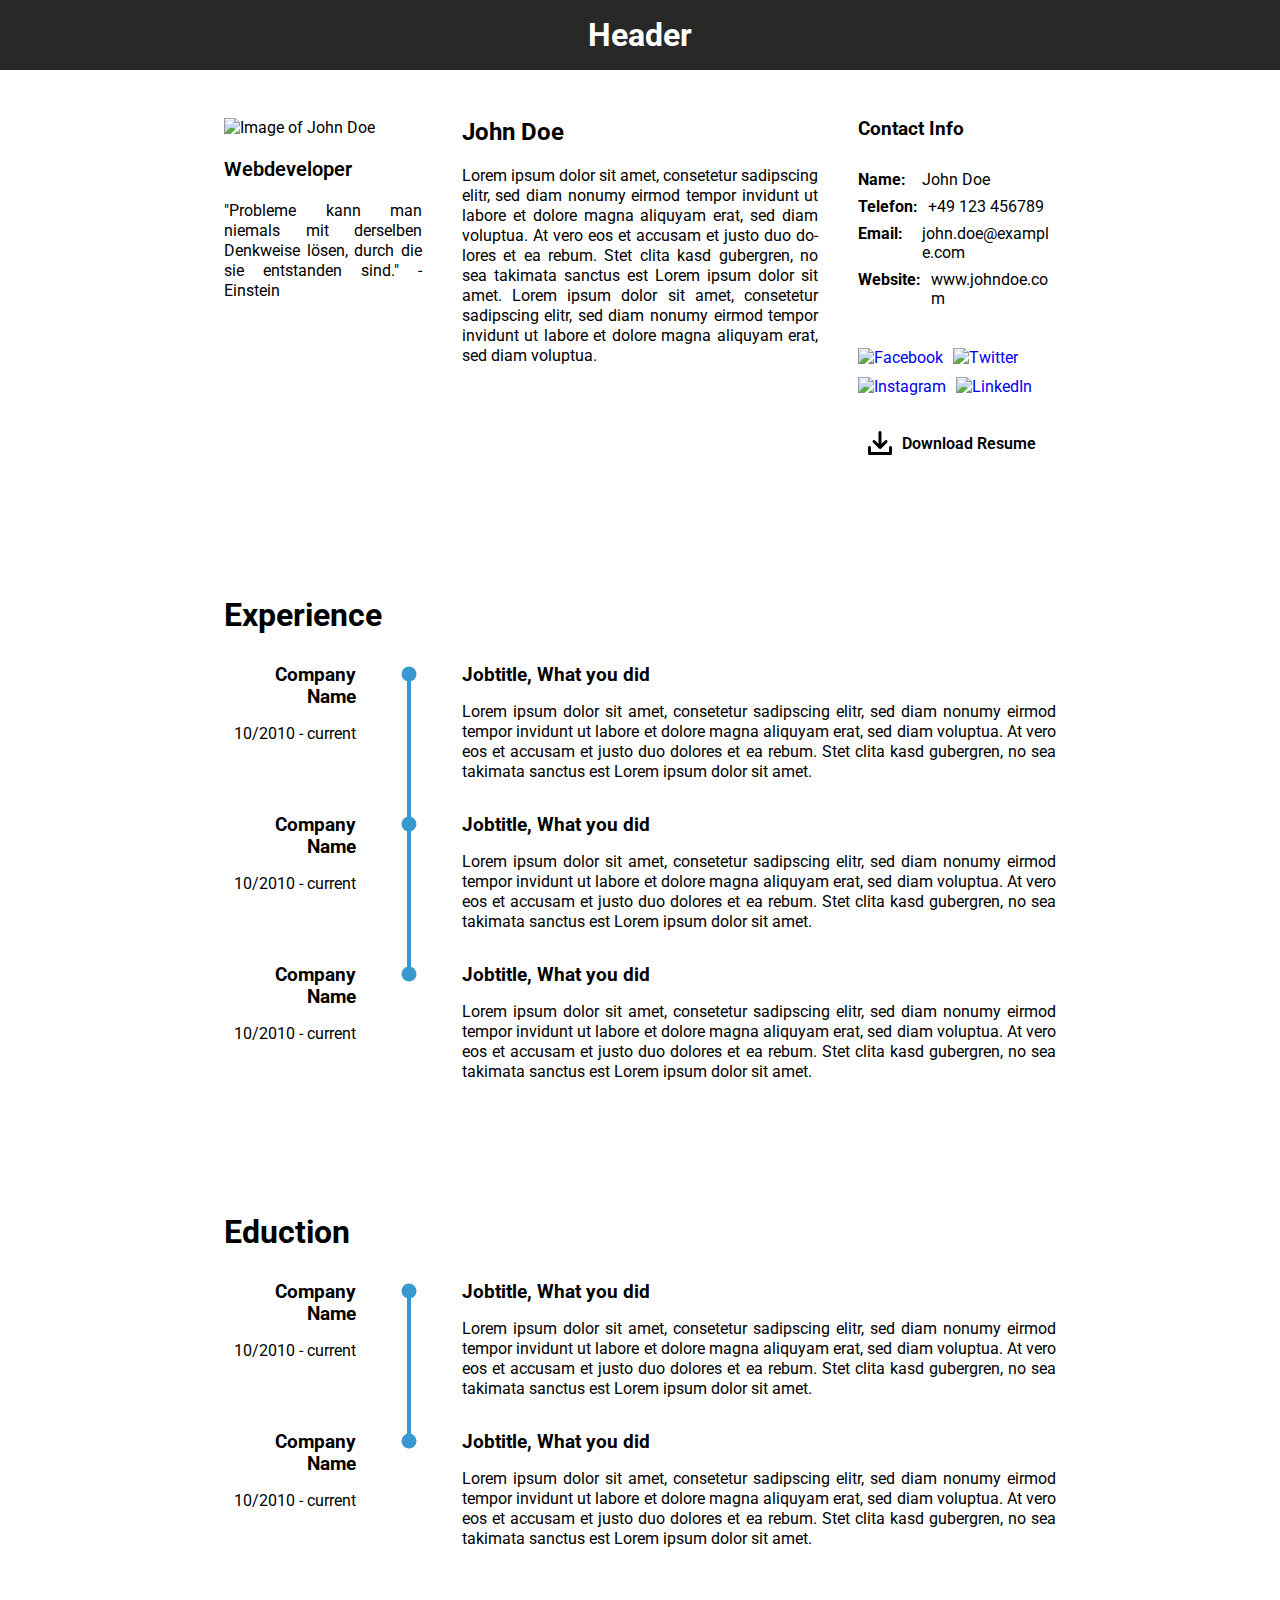
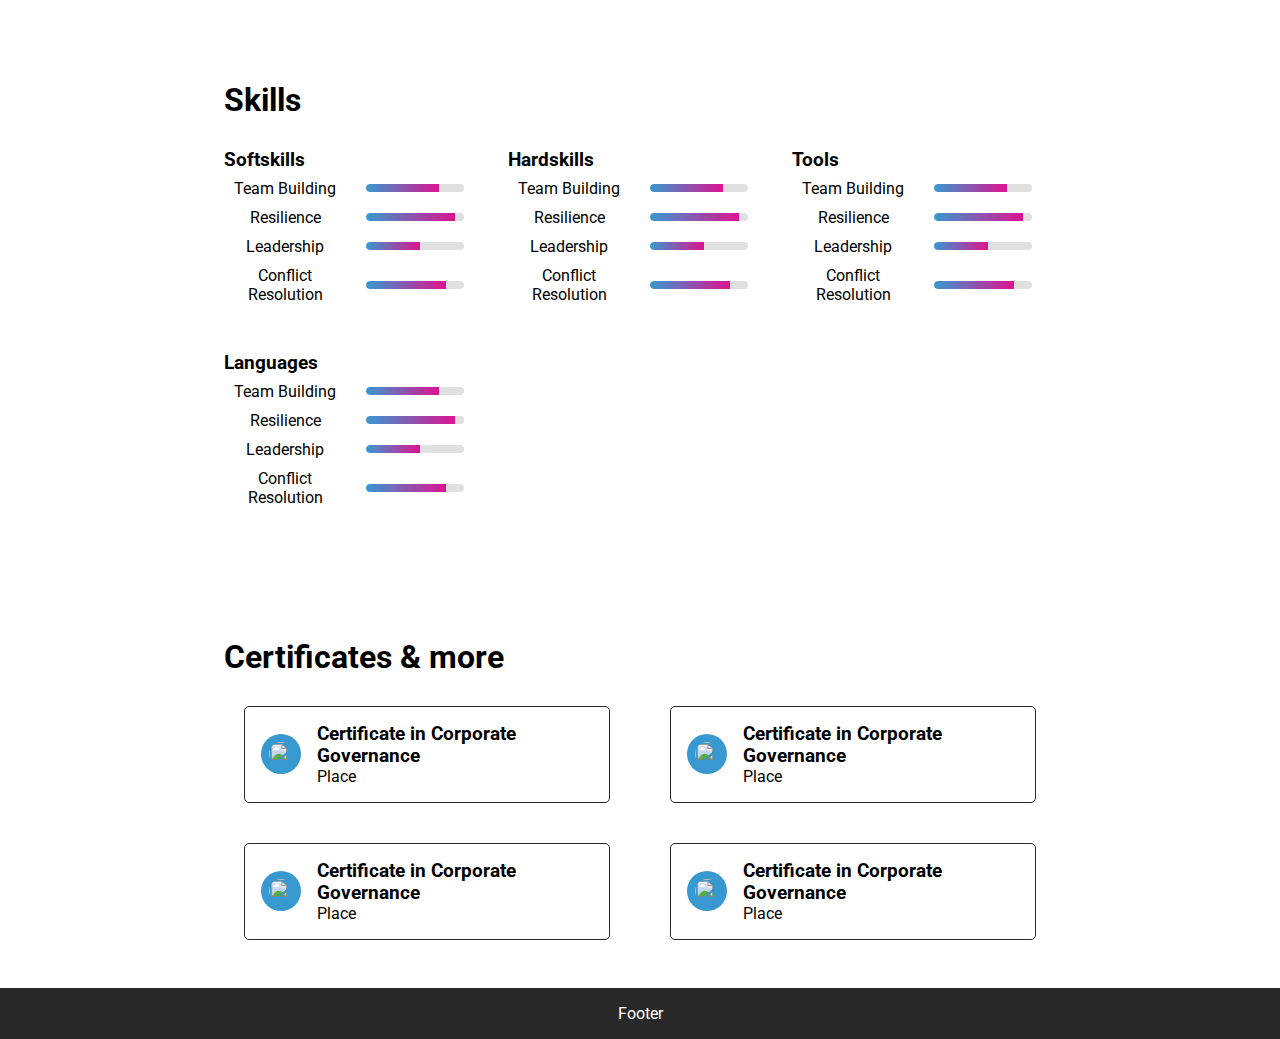
==== index.html @ 1d63c1c0 "resolve merge conflict" ====
<!DOCTYPE html>
<html lang="en">

<head>
    <meta charset="UTF-8">
    <meta name="viewport" content="width=device-width, initial-scale=1.0">
    <link rel="stylesheet" href="style.css">
    <link rel="preconnect" href="https://fonts.googleapis.com">
    <link rel="preconnect" href="https://fonts.gstatic.com" crossorigin>
    <link
        href="https://fonts.googleapis.com/css2?family=Roboto:ital,wght@0,100;0,300;0,400;0,500;0,700;0,900;1,100;1,300;1,400;1,500;1,700;1,900&display=swap"
        rel="stylesheet">
    <title>Portfolio John Doe</title>
</head>

<body class="main-container">
    <header class="main-header">
        <h1>Header</h1>
    </header>
    <main class="content__container">
        <article class="persona">
            <section class="persona__img_job">
                <div class="persona__img_container">
                    <img src="https://picsum.photos/200/200" alt="Image of John Doe" class="persona__img">
                </div>
                <div class="persona__job_title">
                    Webdeveloper
                </div>
                <div class="persona__slogan">
                    "Probleme kann man niemals mit derselben Denkweise lösen, durch die sie entstanden sind." - Einstein
                </div>
            </section>
            <section class="persona__name_info">
                <h1 class="persona__name">John Doe</h1>
                <p class="persona__selfdescription">
                    Lorem ipsum dolor sit amet, consetetur sadipscing elitr, sed diam nonumy eirmod tempor invidunt ut
                    labore et dolore magna aliquyam erat, sed diam

                    voluptua. At vero eos et accusam et justo duo dolores et ea rebum. Stet clita kasd gubergren, no sea
                    takimata sanctus est Lorem ipsum dolor sit amet. Lorem ipsum dolor sit amet, consetetur sadipscing
                    elitr, sed diam nonumy eirmod tempor invidunt ut labore et dolore magna aliquyam erat, sed diam
                    voluptua.
                </p>
            </section>
            <section class="persona__contact_info">
                <h3>Contact Info</h3>
                <div class="persona__contact_info_container">
                    <div class="persona__contact name">
                        <div class="persona__contact_label">Name:</div>
                        <div class="persona__contact_value">John Doe</div>
                    </div>
                    <div class="persona__contact telephone">
                        <div class="persona__contact_label">Telefon:</div>
                        <div class="persona__contact_value">+49 123 456789</div>
                    </div>
                    <div class="persona__contact email">
                        <div class="persona__contact_label">Email:</div>
                        <div class="persona__contact_value">john.doe@example.com</div>
                    </div>
                    <div class="persona__contact website">
                        <div class="persona__contact_label">Website:</div>
                        <div class="persona__contact_value">www.johndoe.com</div>
                    </div>
                </div>
                <div class="persona__social_media_icons">
                    <a href="https://www.facebook.com/IhrProfil" target="_blank" rel="noopener noreferrer">
                        <img src="https://cdns.iconmonstr.com/wp-content/releases/preview/2012/240/iconmonstr-facebook-4.png"
                            alt="Facebook">
                    </a>
                    <a href="https://www.twitter.com/IhrProfil" target="_blank" rel="noopener noreferrer">
                        <img src="https://cdns.iconmonstr.com/wp-content/releases/preview/2012/96/iconmonstr-twitter-4.png"
                            alt="Twitter">
                    </a>
                    <a href="https://www.instagram.com/IhrProfil" target="_blank" rel="noopener noreferrer">
                        <img src="https://cdns.iconmonstr.com/wp-content/releases/preview/2016/240/iconmonstr-instagram-14.png"
                            alt="Instagram">
                    </a>
                    <a href="https://www.linkedin.com/in/IhrProfil" target="_blank" rel="noopener noreferrer">
                        <img src="https://cdns.iconmonstr.com/wp-content/releases/preview/2012/240/iconmonstr-linkedin-4.png"
                            alt="LinkedIn">
                    </a>
                </div>
                <div class="persona__download_cv">
                    <p>Download Resume</p>
                </div>
            </section>
        </article>
        <article class="container experience">
            <header class="experience__header_title">
                <h2>Experience</h2>
            </header>
            <section class="content__wrapper">
                <div class="experience__wrapper">
                    <div class="experience__company_time">
                        <h3>Company Name</h3>
                        <p>10/2010 - current</p>
                    </div>
                    <div class="experience__timeline">
                        <div class="experience__dot"></div>
                    </div>
                    <div class="experience__job_description">
                        <h3>Jobtitle, What you did</h3>
                        <p>
                            Lorem ipsum dolor sit amet, consetetur sadipscing elitr, sed diam nonumy eirmod tempor
                            invidunt
                            ut labore et dolore magna aliquyam erat, sed diam voluptua. At vero eos et accusam et justo
                            duo
                            dolores et ea rebum. Stet clita kasd gubergren, no sea takimata sanctus est Lorem ipsum
                            dolor
                            sit amet.
                        </p>
                    </div>
                </div>
                <div class="experience__wrapper">
                    <div class="experience__company_time">
                        <h3>Company Name</h3>
                        <p>10/2010 - current</p>
                    </div>
                    <div class="experience__timeline">
                        <div class="experience__dot"></div>
                    </div>
                    <div class="experience__job_description">
                        <h3>Jobtitle, What you did</h3>
                        <p>
                            Lorem ipsum dolor sit amet, consetetur sadipscing elitr, sed diam nonumy eirmod tempor
                            invidunt
                            ut labore et dolore magna aliquyam erat, sed diam voluptua. At vero eos et accusam et justo
                            duo
                            dolores et ea rebum. Stet clita kasd gubergren, no sea takimata sanctus est Lorem ipsum
                            dolor
                            sit amet.
                        </p>
                    </div>
                </div>
                <div class="experience__wrapper">
                    <div class="experience__company_time">
                        <h3>Company Name</h3>
                        <p>10/2010 - current</p>
                    </div>
                    <div class="experience__timeline">
                        <div class="experience__dot"></div>
                    </div>
                    <div class="experience__job_description">
                        <h3>Jobtitle, What you did</h3>
                        <p>
                            Lorem ipsum dolor sit amet, consetetur sadipscing elitr, sed diam nonumy eirmod tempor
                            invidunt
                            ut labore et dolore magna aliquyam erat, sed diam voluptua. At vero eos et accusam et justo
                            duo
                            dolores et ea rebum. Stet clita kasd gubergren, no sea takimata sanctus est Lorem ipsum
                            dolor
                            sit amet.
                        </p>
                    </div>
                </div>
                <div class="experience__line"></div>
            </section>
        </article>
        <article class="container education">
            <header class="experience__header_title">
                <h2>Eduction</h2>
            </header>
            <section class="content__wrapper">
                <div class="experience__wrapper">
                    <div class="experience__company_time">
                        <h3>Company Name</h3>
                        <p>10/2010 - current</p>
                    </div>
                    <div class="experience__timeline">
                        <div class="experience__dot"></div>
                    </div>
                    <div class="experience__job_description">
                        <h3>Jobtitle, What you did</h3>
                        <p>
                            Lorem ipsum dolor sit amet, consetetur sadipscing elitr, sed diam nonumy eirmod tempor
                            invidunt
                            ut labore et dolore magna aliquyam erat, sed diam voluptua. At vero eos et accusam et justo
                            duo
                            dolores et ea rebum. Stet clita kasd gubergren, no sea takimata sanctus est Lorem ipsum
                            dolor
                            sit amet.
                        </p>
                    </div>
                </div>
                <div class="experience__wrapper">
                    <div class="experience__company_time">
                        <h3>Company Name</h3>
                        <p>10/2010 - current</p>
                    </div>
                    <div class="experience__timeline">
                        <div class="experience__dot"></div>
                    </div>
                    <div class="experience__job_description">
                        <h3>Jobtitle, What you did</h3>
                        <p>
                            Lorem ipsum dolor sit amet, consetetur sadipscing elitr, sed diam nonumy eirmod tempor
                            invidunt
                            ut labore et dolore magna aliquyam erat, sed diam voluptua. At vero eos et accusam et justo
                            duo
                            dolores et ea rebum. Stet clita kasd gubergren, no sea takimata sanctus est Lorem ipsum
                            dolor
                            sit amet.
                        </p>
                    </div>
                </div>
                <div class="experience__line"></div>
            </section>
        </article>
        <article class="container skills">
            <header class="experience__header_title">
                <h2>Skills</h2>
            </header>
            <section class="content__wrapper">
                <div class="skill__wrapper softskills">
                    <h3>Softskills</h3>
                    <div class="skill__data_wrapper">
                        <div class="skill__data teamwork">
                            <p class="skill__name">Team Building</p>
                            <div class="skill__bar_container">
                                <div class="skill__bar">
                                    <div class="skill__level"></div>
                                </div>
                            </div>
                        </div>
                        <div class="skill__data resilience">
                            <p class="skill__name">Resilience</p>
                            <div class="skill__bar_container">
                                <div class="skill__bar">
                                    <div class="skill__level"></div>
                                </div>
                            </div>
                        </div>
                        <div class="skill__data leadership">
                            <p class="skill__name">Leadership</p>
                            <div class="skill__bar_container">
                                <div class="skill__bar">
                                    <div class="skill__level"></div>
                                </div>
                            </div>
                        </div>
                        <div class="skill__data conflictResu">
                            <p class="skill__name">Conflict Resolution</p>
                            <div class="skill__bar_container">
                                <div class="skill__bar">
                                    <div class="skill__level"></div>
                                </div>
                            </div>
                        </div>
                    </div>
                </div>
                <div class="skill__wrapper hardskills">
                    <h3>Hardskills</h3>
                    <div class="skill__data_wrapper">
                        <div class="skill__data teamwork">
                            <p class="skill__name">Team Building</p>
                            <div class="skill__bar_container">
                                <div class="skill__bar">
                                    <div class="skill__level"></div>
                                </div>
                            </div>
                        </div>
                        <div class="skill__data resilience">
                            <p class="skill__name">Resilience</p>
                            <div class="skill__bar_container">
                                <div class="skill__bar">
                                    <div class="skill__level"></div>
                                </div>
                            </div>
                        </div>
                        <div class="skill__data leadership">
                            <p class="skill__name">Leadership</p>
                            <div class="skill__bar_container">
                                <div class="skill__bar">
                                    <div class="skill__level"></div>
                                </div>
                            </div>
                        </div>
                        <div class="skill__data conflictResu">
                            <p class="skill__name">Conflict Resolution</p>
                            <div class="skill__bar_container">
                                <div class="skill__bar">
                                    <div class="skill__level"></div>
                                </div>
                            </div>
                        </div>
                    </div>
                </div>
                <div class="skill__wrapper tools">
                    <h3>Tools</h3>
                    <div class="skill__data_wrapper">
                        <div class="skill__data teamwork">
                            <p class="skill__name">Team Building</p>
                            <div class="skill__bar_container">
                                <div class="skill__bar">
                                    <div class="skill__level"></div>
                                </div>
                            </div>
                        </div>
                        <div class="skill__data resilience">
                            <p class="skill__name">Resilience</p>
                            <div class="skill__bar_container">
                                <div class="skill__bar">
                                    <div class="skill__level"></div>
                                </div>
                            </div>
                        </div>
                        <div class="skill__data leadership">
                            <p class="skill__name">Leadership</p>
                            <div class="skill__bar_container">
                                <div class="skill__bar">
                                    <div class="skill__level"></div>
                                </div>
                            </div>
                        </div>
                        <div class="skill__data conflictResu">
                            <p class="skill__name">Conflict Resolution</p>
                            <div class="skill__bar_container">
                                <div class="skill__bar">
                                    <div class="skill__level"></div>
                                </div>
                            </div>
                        </div>
                    </div>
                </div>
                <div class="skill__wrapper languages">
                    <h3>Languages</h3>
                    <div class="skill__data_wrapper">
                        <div class="skill__data teamwork">
                            <p class="skill__name">Team Building</p>
                            <div class="skill__bar_container">
                                <div class="skill__bar">
                                    <div class="skill__level"></div>
                                </div>
                            </div>
                        </div>
                        <div class="skill__data resilience">
                            <p class="skill__name">Resilience</p>
                            <div class="skill__bar_container">
                                <div class="skill__bar">
                                    <div class="skill__level"></div>
                                </div>
                            </div>
                        </div>
                        <div class="skill__data leadership">
                            <p class="skill__name">Leadership</p>
                            <div class="skill__bar_container">
                                <div class="skill__bar">
                                    <div class="skill__level"></div>
                                </div>
                            </div>
                        </div>
                        <div class="skill__data conflictResu">
                            <p class="skill__name">Conflict Resolution</p>
                            <div class="skill__bar_container">
                                <div class="skill__bar">
                                    <div class="skill__level"></div>
                                </div>
                            </div>
                        </div>
                    </div>
                </div>
            </section>
        </article>
        <article class="container certification">
            <header class="experience__header_title">
                <h2>Certificates & more</h2>
            </header>
            <section class="content_wrapper">
                <div class="certification__wrapper">
                    <a href="http://" target="_blank" rel="noopener noreferrer">
                        <div class="certification__download">
                            <img src="" alt="" class="certification__download_icon">
                        </div>
                        <div class="certification__text">
                            <h3 class="certification__title">Certificate in Corporate Governance</h3>
                            <p class="certification__value">Place</p>
                        </div>
                    </a>
                </div>
                <div class="certification__wrapper">
                    <a href="http://" target="_blank" rel="noopener noreferrer">
                        <div class="certification__download">
                            <img src="" alt="" class="certification__download_icon">
                        </div>
                        <div class="certification__text">
                            <h3 class="certification__title">Certificate in Corporate Governance</h3>
                            <p class="certification__value">Place</p>
                        </div>
                    </a>
                </div>
                <div class="certification__wrapper">
                    <a href="http://" target="_blank" rel="noopener noreferrer">
                        <div class="certification__download">
                            <img src="" alt="" class="certification__download_icon">
                        </div>
                        <div class="certification__text">
                            <h3 class="certification__title">Certificate in Corporate Governance</h3>
                            <p class="certification__value">Place</p>
                        </div>
                    </a>
                </div>
                <div class="certification__wrapper">
                    <a href="http://" target="_blank" rel="noopener noreferrer">
                        <div class="certification__download">
                            <img src="" alt="" class="certification__download_icon">
                        </div>
                        <div class="certification__text">
                            <h3 class="certification__title">Certificate in Corporate Governance</h3>
                            <p class="certification__value">Place</p>
                        </div>
                    </a>
                </div>
            </section>
        </article>
    </main>
    <footer class="main-footer">
        <p>Footer</p>
    </footer>
</body>

</html>
---- style.css ----
:root {
  --primary-color: #3899d0;
  --secondary-color: #282828;
  --contrast-color: #fdeeb3;
  --hightlight-color: #de138f;
}

* {
  margin: 0;
  padding: 0;
  box-sizing: border-box;
  font-family: "Roboto", sans-serif;
}

.main-container {
  display: grid;
  grid-template-rows: auto 1fr auto;
  row-gap: 3em;
  min-height: 100vh;
}

.main-header,
.main-footer {
  background-color: var(--secondary-color);
  color: white;
  text-align: center;
  padding: 1rem;
}

main {
  margin: 0 auto;
  box-sizing: border-box;
}

.content__container {
  display: grid;
  grid-template-columns: 1fr;
  gap: calc(5em + 3vw);
  margin: 0 calc(3em + 2vw);
}

h2 {
  font-size: 2em;
}

/* Persona */

.persona {
  display: grid;
  grid-template-columns: 1fr;
  row-gap: calc(2em + 2vh);
}

.persona__img_job {
  display: flex;
  flex-direction: column;
  gap: 20px;
}

.persona__img_job img {
  width: 100%;
  height: auto;
  max-width: 100%;
  object-fit: cover;
}

.persona__job_title {
  font-size: 1.25rem;
  font-weight: 600;
}

.persona__slogan,
.persona__selfdescription,
.experience__job_description > p {
  text-align: justify;
  white-space: normal;
  word-wrap: break-word;
  hyphens: auto;
  line-height: 1.25rem;
}

.persona__name_info {
  display: flex;
  flex-direction: column;
  row-gap: 20px;
  width: 100%;
  margin: 0 auto;
}

.persona__name {
  font-size: 1.5rem;
}

.persona__contact_info {
  display: flex;
  flex-direction: column;
  row-gap: 20px;
}

.persona__contact_info_container {
  display: flex;
  flex-direction: column;
  gap: 0.5em 5px;
  width: 100%;
}

.persona__contact {
  display: flex;
  gap: 1.25rem 10px;
  justify-content: space-between;
}

.persona__contact_label {
  flex: 1 1 30%;
  font-weight: bold;
  text-align: left;
  white-space: nowrap;
}

.persona__contact_value {
  flex: 2 1 70%;
  text-align: left;
  word-break: break-all;
  overflow-wrap: break-word;
  min-width: 0;
}

.persona__contact_info > h3,
h2 {
  margin-bottom: 10px;
}

/* Social Media */

.persona__social_media_icons {
  display: flex;
  flex-wrap: wrap;
  gap: 10px;
  margin-top: 20px;
  margin-bottom: 5px;
}

.persona__social_media_icons a {
  text-decoration: none;
}

.persona__social_media_icons img {
  width: 40px;
  height: 40px;
  transition: transform 0.3s ease;
}

.persona__social_media_icons img:hover {
  transform: scale(1.1);
}

/* Download CV */

.persona__download_cv {
  display: flex;
  padding: 10px 0;
}

.persona__download_cv > p {
  display: flex;
  align-items: center;
  font-weight: 600;
  transition: transform 0.3s ease;
}

.persona__download_cv:hover > p {
  color: var(--primary-color);
  cursor: pointer;
}

.persona__download_cv > p::before {
  content: "";
  background-image: url("./src/icons/download.svg");
  background-repeat: no-repeat;
  background-position: center;
  background-size: contain;
  width: 24px;
  height: 24px;
  display: inline-block;
  padding-right: 20px;
}

/* Live Chronic */
.container {
  display: flex;
  flex-direction: column;
  gap: 1.25em;
}

.experience > .content__wrapper,
.education > .content__wrapper {
  display: flex;
  flex-direction: column;
  gap: 4em;
  position: relative;
}

.experience__wrapper {
  display: flex;
  flex-direction: column;
  align-items: flex-start;
  gap: 20px;
}

.experience__header_title {
  display: flex;
  row-gap: 2rem;
}

.experience__company_time,
.experience__job_description,
.skill__wrapper {
  display: flex;
  flex-direction: column;
  row-gap: 1em;
}

.experience__company_time {
  font-size: 0.9rem;
  text-align: left;
}

/* Timeline*/
.content__wrapper,
.experience__timeline {
  position: relative;
}

.experience__line {
  display: none;
  position: absolute;
  top: 6px;
  bottom: 0; /* Linie erstreckt sich über die gesamte Höhe */
  left: calc((100% / 12 * 2.5) + 10px); /* Berechnet die Position der Linie */
  width: 4px;
  background-color: var(--primary-color);
  z-index: -1;
}

.education > .content__wrapper > .experience__line {
  height: 56%;
}

.experience > .content__wrapper > .experience__line {
  height: 72%;
}

.experience__timeline {
  display: none;
}

.experience__dot {
  position: absolute;
  top: 10px;
  left: 50%;
  transform: translate(-50%, -50%);
  width: 15px;
  height: 15px;
  background-color: var(--primary-color);
  border-radius: 50%;
}

/* Skill Bar */

.skills > .content__wrapper {
  display: grid;
  grid-template-columns: 1fr;
  grid-gap: 3rem 20px;
}

.skill__data_wrapper {
  display: flex;
  flex-direction: column;
  gap: 30px;
}

.skill__data {
  display: flex;
  flex-wrap: wrap;
  gap: 10px;
}

.skill__name {
  flex: 100%;
  text-align: left;
}

.skill__bar_container {
  flex: 100%;
  display: flex;
  align-items: left;
}

.skill__bar {
  width: 100%;
  height: 5px;
  background-color: #e0e0e0;
  border-radius: 15px;
  margin: auto 0;
  overflow: hidden;
  position: relative;
}

.skill__level {
  height: 100%;
  background: linear-gradient(
    90deg,
    var(--primary-color),
    var(--hightlight-color)
  );
  border-radius: 15px 0 0 15px;
  position: absolute;
  top: 0;
  left: 0;
}

.teamwork > .skill__bar_container .skill__level {
  width: 75%;
}

.leadership > .skill__bar_container .skill__level {
  width: 55%;
}

.conflictResu > .skill__bar_container .skill__level {
  width: 82%;
}

.resilience > .skill__bar_container .skill__level {
  width: 91%;
}

/* Certification */
.certification > .content_wrapper {
  display: grid;
  grid-template-columns: 1fr;
  gap: 40px 20px;
}

.certification__wrapper {
  display: flex;
  padding: 0.85em;
  width: 100%;
  margin: 0 auto;
  border: 1px solid var(--secondary-color);
  border-radius: 5px;
  transition: transform 0.3s ease;
}

.certification__wrapper > a {
  display: flex;
  column-gap: 1em;
  align-items: center;
  text-decoration: none;
  color: black;
}

.certification__wrapper:hover {
  cursor: pointer;
  -webkit-box-shadow: 6px 6px 5px 1px rgba(19, 61, 102, 0.27);
  box-shadow: 6px 6px 5px 1px rgba(19, 61, 102, 0.27);
}

.certification__download_icon {
  display: flex;
  width: 40px;
  height: 40px;
  border-radius: 50%;
  background-color: var(--primary-color);
  padding: 0.5em;
  transition: transform 0.3s ease;
}

.certification__download_icon:hover {
  cursor: pointer;
  transform: scale(1.1);
}

@media (min-width: 640px) {
  .persona {
    display: grid;
    grid-template-columns: 3fr 3fr;
    gap: 40px 20px;
  }

  .persona__img_job {
    grid-column: 1;
    display: flex;
    flex-direction: column;
    gap: 20px;
  }

  .persona__name_info {
    grid-column: 2;
    display: flex;
    flex-direction: column;
    row-gap: 20px;
    width: 90%;
    margin: 0 auto;
  }

  .persona__contact_info {
    grid-column: 1;
    display: flex;
    flex-direction: column;
    row-gap: 20px;
  }

  .persona__contact_info_container {
    width: 100%;
  }

  .persona__contact_label {
    flex: 1 1 20%;
  }

  .persona__contact_value {
    flex: 1 1 60%;
  }

  .skill__wrapper {
    display: flex;
    flex-direction: column;
    row-gap: 0.5em;
  }

  .skills > .content__wrapper {
    display: grid;
    grid-template-columns: repeat(4, 1fr);
    grid-gap: 3rem;
  }

  .skill__wrapper.softskills,
  .skill__wrapper.tools {
    grid-column: 1 / span 2;
  }

  .skill__wrapper.hardskills,
  .skill__wrapper.languages {
    grid-column: 3 / span 2;
  }

  .skill__data_wrapper {
    display: flex;
    flex-direction: column;
    gap: 10px;
  }
  .skill__bar {
    height: 8px;
  }
}

@media (min-width: 768px) {
  .content__container {
    gap: calc(5em + 4vw);
    margin: 0 calc(5em + 3vw);
  }

  .experience > .content__wrapper,
  .education > .content__wrapper {
    gap: 2em;
  }

  .experience__wrapper {
    flex-direction: row;
  }

  .experience__company_time {
    flex: 2;
  }

  .experience__timeline {
    flex: 1;
  }

  .experience__job_description {
    flex: 9;
  }

  .experience__company_time {
    font-size: 1rem;
    text-align: right;
  }

  .experience__timeline,
  .experience__line {
    display: block;
  }

  .certification > .content_wrapper {
    display: grid;
    grid-template-columns: repeat(2, 6fr);
    gap: 40px 20px;
  }
  .certification__wrapper {
    padding: 1em;
    width: 90%;
  }
}

@media (min-width: 1024px) {
  .content__container {
    gap: calc(5em + 4vw);
    margin: 0 calc(10em + 5vw);
  }

  .persona {
    display: grid;
    grid-template-columns: 3fr 6fr 3fr;
    grid-gap: 20px;
  }

  .persona__contact_info {
    grid-column: 3;
  }

  .persona__name_info {
    width: 90%;
  }

  .skills > .content__wrapper {
    display: grid;
    grid-template-columns: repeat(6, 1fr);
    grid-gap: 3rem 20px;
  }

  .skill__wrapper.softskills,
  .skill__wrapper.languages {
    grid-column: 1 / span 2;
  }

  .skill__wrapper.hardskills {
    grid-column: 3 / span 2;
  }

  .skill__wrapper.tools {
    grid-column: 5 / span 2;
  }

  .skill__data {
    gap: 20px;
    flex-wrap: nowrap;
  }

  .skill__name {
    flex: 2 1 50%;
    text-align: center;
  }

  .skill__bar_container {
    flex: 2 1 50%;
    display: flex;
    align-items: center;
  }

  .skill__bar {
    width: 80%;
  }
}

@media (min-width: 1280px) {
  .experience > .content__wrapper > .experience__line {
    height: 74%;
  }
}

@media (min-width: 1536px) {
  .content__container {
    margin: 0 calc(8em + 12vw);
  }
}
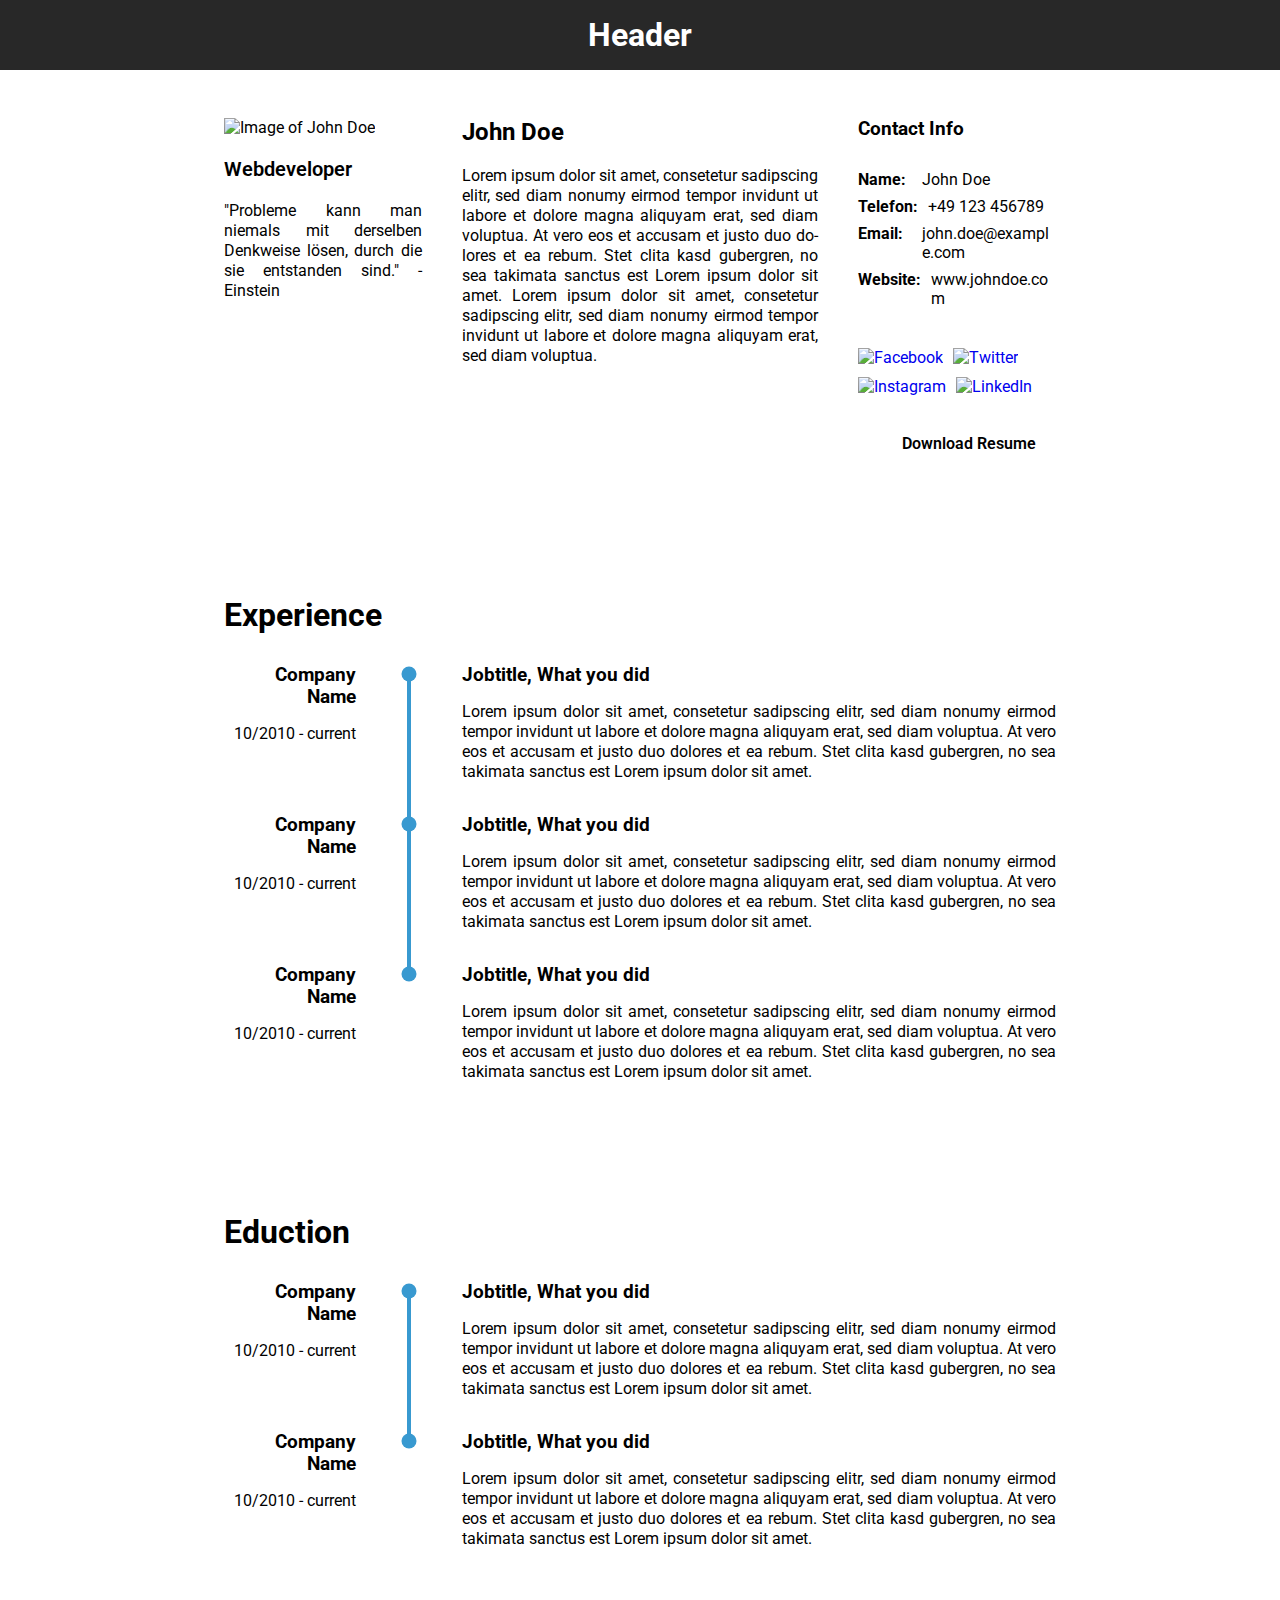
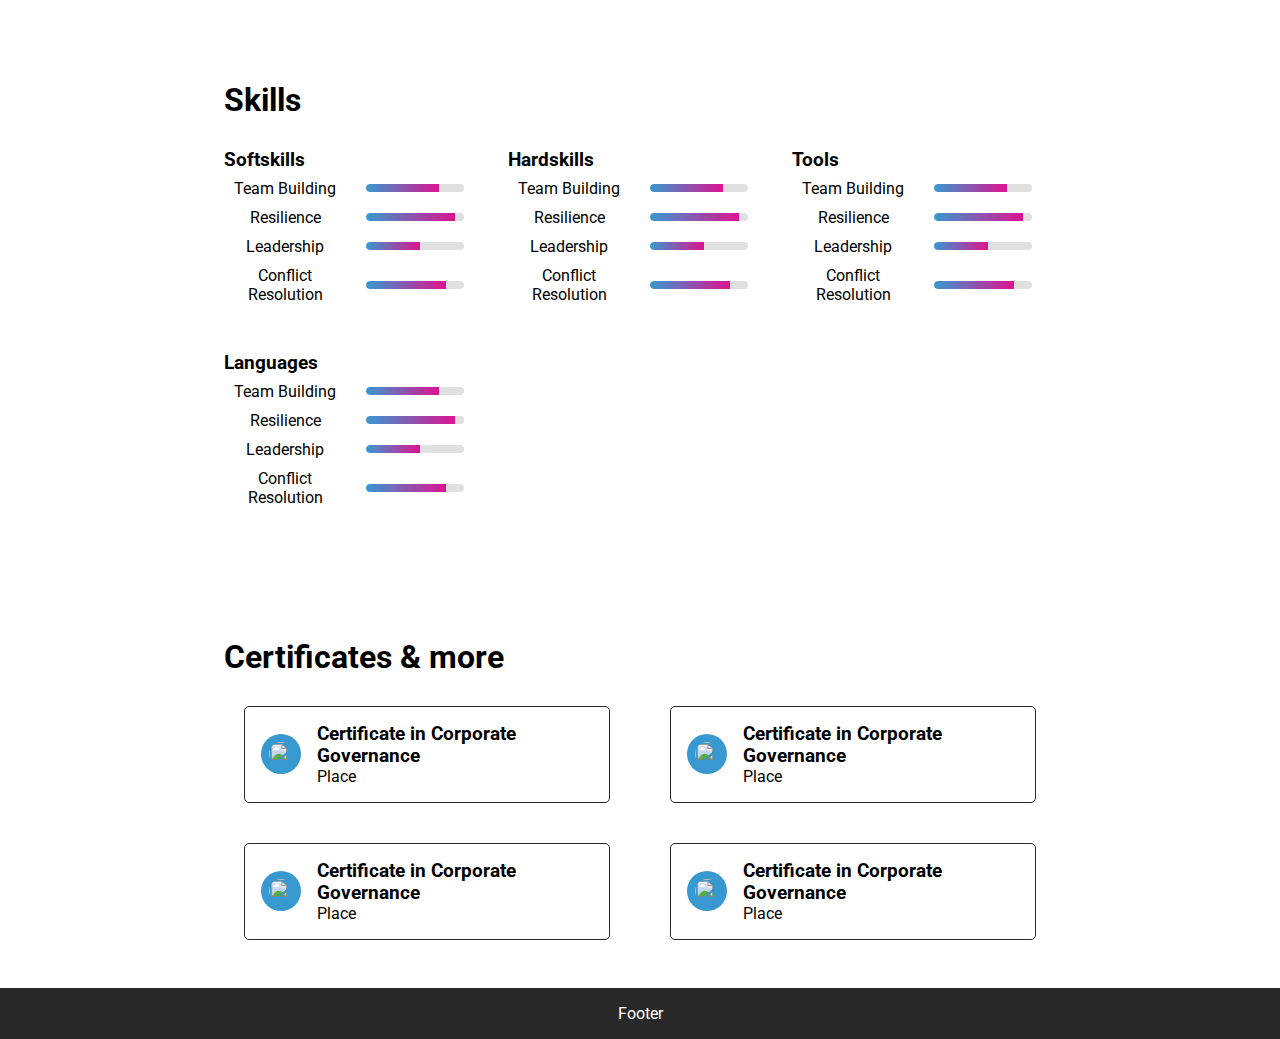
==== commit 2edbc2bf: "add docs and src structure" ====
--- a/index.html
+++ b/index.html
@@ -1,421 +1,445 @@
 <!DOCTYPE html>
 <html lang="en">
+  <head>
+    <meta charset="UTF-8" />
+    <meta name="viewport" content="width=device-width, initial-scale=1.0" />
+    <link rel="stylesheet" href="./src/styles/style.css" />
+    <link rel="preconnect" href="https://fonts.googleapis.com" />
+    <link rel="preconnect" href="https://fonts.gstatic.com" crossorigin />
+    <link
+      href="https://fonts.googleapis.com/css2?family=Roboto:ital,wght@0,100;0,300;0,400;0,500;0,700;0,900;1,100;1,300;1,400;1,500;1,700;1,900&display=swap"
+      rel="stylesheet"
+    />
+    <title>Portfolio John Doe</title>
+  </head>
 
-<head>
-    <meta charset="UTF-8">
-    <meta name="viewport" content="width=device-width, initial-scale=1.0">
-    <link rel="stylesheet" href="style.css">
-    <link rel="preconnect" href="https://fonts.googleapis.com">
-    <link rel="preconnect" href="https://fonts.gstatic.com" crossorigin>
-    <link
-        href="https://fonts.googleapis.com/css2?family=Roboto:ital,wght@0,100;0,300;0,400;0,500;0,700;0,900;1,100;1,300;1,400;1,500;1,700;1,900&display=swap"
-        rel="stylesheet">
-    <title>Portfolio John Doe</title>
-</head>
-
-<body class="main-container">
+  <body class="main-container">
     <header class="main-header">
-        <h1>Header</h1>
+      <h1>Header</h1>
     </header>
     <main class="content__container">
-        <article class="persona">
-            <section class="persona__img_job">
-                <div class="persona__img_container">
-                    <img src="https://picsum.photos/200/200" alt="Image of John Doe" class="persona__img">
-                </div>
-                <div class="persona__job_title">
-                    Webdeveloper
-                </div>
-                <div class="persona__slogan">
-                    "Probleme kann man niemals mit derselben Denkweise lösen, durch die sie entstanden sind." - Einstein
-                </div>
-            </section>
-            <section class="persona__name_info">
-                <h1 class="persona__name">John Doe</h1>
-                <p class="persona__selfdescription">
-                    Lorem ipsum dolor sit amet, consetetur sadipscing elitr, sed diam nonumy eirmod tempor invidunt ut
-                    labore et dolore magna aliquyam erat, sed diam
-
-                    voluptua. At vero eos et accusam et justo duo dolores et ea rebum. Stet clita kasd gubergren, no sea
-                    takimata sanctus est Lorem ipsum dolor sit amet. Lorem ipsum dolor sit amet, consetetur sadipscing
-                    elitr, sed diam nonumy eirmod tempor invidunt ut labore et dolore magna aliquyam erat, sed diam
-                    voluptua.
-                </p>
-            </section>
-            <section class="persona__contact_info">
-                <h3>Contact Info</h3>
-                <div class="persona__contact_info_container">
-                    <div class="persona__contact name">
-                        <div class="persona__contact_label">Name:</div>
-                        <div class="persona__contact_value">John Doe</div>
-                    </div>
-                    <div class="persona__contact telephone">
-                        <div class="persona__contact_label">Telefon:</div>
-                        <div class="persona__contact_value">+49 123 456789</div>
-                    </div>
-                    <div class="persona__contact email">
-                        <div class="persona__contact_label">Email:</div>
-                        <div class="persona__contact_value">john.doe@example.com</div>
-                    </div>
-                    <div class="persona__contact website">
-                        <div class="persona__contact_label">Website:</div>
-                        <div class="persona__contact_value">www.johndoe.com</div>
-                    </div>
-                </div>
-                <div class="persona__social_media_icons">
-                    <a href="https://www.facebook.com/IhrProfil" target="_blank" rel="noopener noreferrer">
-                        <img src="https://cdns.iconmonstr.com/wp-content/releases/preview/2012/240/iconmonstr-facebook-4.png"
-                            alt="Facebook">
-                    </a>
-                    <a href="https://www.twitter.com/IhrProfil" target="_blank" rel="noopener noreferrer">
-                        <img src="https://cdns.iconmonstr.com/wp-content/releases/preview/2012/96/iconmonstr-twitter-4.png"
-                            alt="Twitter">
-                    </a>
-                    <a href="https://www.instagram.com/IhrProfil" target="_blank" rel="noopener noreferrer">
-                        <img src="https://cdns.iconmonstr.com/wp-content/releases/preview/2016/240/iconmonstr-instagram-14.png"
-                            alt="Instagram">
-                    </a>
-                    <a href="https://www.linkedin.com/in/IhrProfil" target="_blank" rel="noopener noreferrer">
-                        <img src="https://cdns.iconmonstr.com/wp-content/releases/preview/2012/240/iconmonstr-linkedin-4.png"
-                            alt="LinkedIn">
-                    </a>
-                </div>
-                <div class="persona__download_cv">
-                    <p>Download Resume</p>
-                </div>
-            </section>
-        </article>
-        <article class="container experience">
-            <header class="experience__header_title">
-                <h2>Experience</h2>
-            </header>
-            <section class="content__wrapper">
-                <div class="experience__wrapper">
-                    <div class="experience__company_time">
-                        <h3>Company Name</h3>
-                        <p>10/2010 - current</p>
-                    </div>
-                    <div class="experience__timeline">
-                        <div class="experience__dot"></div>
-                    </div>
-                    <div class="experience__job_description">
-                        <h3>Jobtitle, What you did</h3>
-                        <p>
-                            Lorem ipsum dolor sit amet, consetetur sadipscing elitr, sed diam nonumy eirmod tempor
-                            invidunt
-                            ut labore et dolore magna aliquyam erat, sed diam voluptua. At vero eos et accusam et justo
-                            duo
-                            dolores et ea rebum. Stet clita kasd gubergren, no sea takimata sanctus est Lorem ipsum
-                            dolor
-                            sit amet.
-                        </p>
-                    </div>
-                </div>
-                <div class="experience__wrapper">
-                    <div class="experience__company_time">
-                        <h3>Company Name</h3>
-                        <p>10/2010 - current</p>
-                    </div>
-                    <div class="experience__timeline">
-                        <div class="experience__dot"></div>
-                    </div>
-                    <div class="experience__job_description">
-                        <h3>Jobtitle, What you did</h3>
-                        <p>
-                            Lorem ipsum dolor sit amet, consetetur sadipscing elitr, sed diam nonumy eirmod tempor
-                            invidunt
-                            ut labore et dolore magna aliquyam erat, sed diam voluptua. At vero eos et accusam et justo
-                            duo
-                            dolores et ea rebum. Stet clita kasd gubergren, no sea takimata sanctus est Lorem ipsum
-                            dolor
-                            sit amet.
-                        </p>
-                    </div>
-                </div>
-                <div class="experience__wrapper">
-                    <div class="experience__company_time">
-                        <h3>Company Name</h3>
-                        <p>10/2010 - current</p>
-                    </div>
-                    <div class="experience__timeline">
-                        <div class="experience__dot"></div>
-                    </div>
-                    <div class="experience__job_description">
-                        <h3>Jobtitle, What you did</h3>
-                        <p>
-                            Lorem ipsum dolor sit amet, consetetur sadipscing elitr, sed diam nonumy eirmod tempor
-                            invidunt
-                            ut labore et dolore magna aliquyam erat, sed diam voluptua. At vero eos et accusam et justo
-                            duo
-                            dolores et ea rebum. Stet clita kasd gubergren, no sea takimata sanctus est Lorem ipsum
-                            dolor
-                            sit amet.
-                        </p>
-                    </div>
-                </div>
-                <div class="experience__line"></div>
-            </section>
-        </article>
-        <article class="container education">
-            <header class="experience__header_title">
-                <h2>Eduction</h2>
-            </header>
-            <section class="content__wrapper">
-                <div class="experience__wrapper">
-                    <div class="experience__company_time">
-                        <h3>Company Name</h3>
-                        <p>10/2010 - current</p>
-                    </div>
-                    <div class="experience__timeline">
-                        <div class="experience__dot"></div>
-                    </div>
-                    <div class="experience__job_description">
-                        <h3>Jobtitle, What you did</h3>
-                        <p>
-                            Lorem ipsum dolor sit amet, consetetur sadipscing elitr, sed diam nonumy eirmod tempor
-                            invidunt
-                            ut labore et dolore magna aliquyam erat, sed diam voluptua. At vero eos et accusam et justo
-                            duo
-                            dolores et ea rebum. Stet clita kasd gubergren, no sea takimata sanctus est Lorem ipsum
-                            dolor
-                            sit amet.
-                        </p>
-                    </div>
-                </div>
-                <div class="experience__wrapper">
-                    <div class="experience__company_time">
-                        <h3>Company Name</h3>
-                        <p>10/2010 - current</p>
-                    </div>
-                    <div class="experience__timeline">
-                        <div class="experience__dot"></div>
-                    </div>
-                    <div class="experience__job_description">
-                        <h3>Jobtitle, What you did</h3>
-                        <p>
-                            Lorem ipsum dolor sit amet, consetetur sadipscing elitr, sed diam nonumy eirmod tempor
-                            invidunt
-                            ut labore et dolore magna aliquyam erat, sed diam voluptua. At vero eos et accusam et justo
-                            duo
-                            dolores et ea rebum. Stet clita kasd gubergren, no sea takimata sanctus est Lorem ipsum
-                            dolor
-                            sit amet.
-                        </p>
-                    </div>
-                </div>
-                <div class="experience__line"></div>
-            </section>
-        </article>
-        <article class="container skills">
-            <header class="experience__header_title">
-                <h2>Skills</h2>
-            </header>
-            <section class="content__wrapper">
-                <div class="skill__wrapper softskills">
-                    <h3>Softskills</h3>
-                    <div class="skill__data_wrapper">
-                        <div class="skill__data teamwork">
-                            <p class="skill__name">Team Building</p>
-                            <div class="skill__bar_container">
-                                <div class="skill__bar">
-                                    <div class="skill__level"></div>
-                                </div>
-                            </div>
-                        </div>
-                        <div class="skill__data resilience">
-                            <p class="skill__name">Resilience</p>
-                            <div class="skill__bar_container">
-                                <div class="skill__bar">
-                                    <div class="skill__level"></div>
-                                </div>
-                            </div>
-                        </div>
-                        <div class="skill__data leadership">
-                            <p class="skill__name">Leadership</p>
-                            <div class="skill__bar_container">
-                                <div class="skill__bar">
-                                    <div class="skill__level"></div>
-                                </div>
-                            </div>
-                        </div>
-                        <div class="skill__data conflictResu">
-                            <p class="skill__name">Conflict Resolution</p>
-                            <div class="skill__bar_container">
-                                <div class="skill__bar">
-                                    <div class="skill__level"></div>
-                                </div>
-                            </div>
-                        </div>
-                    </div>
-                </div>
-                <div class="skill__wrapper hardskills">
-                    <h3>Hardskills</h3>
-                    <div class="skill__data_wrapper">
-                        <div class="skill__data teamwork">
-                            <p class="skill__name">Team Building</p>
-                            <div class="skill__bar_container">
-                                <div class="skill__bar">
-                                    <div class="skill__level"></div>
-                                </div>
-                            </div>
-                        </div>
-                        <div class="skill__data resilience">
-                            <p class="skill__name">Resilience</p>
-                            <div class="skill__bar_container">
-                                <div class="skill__bar">
-                                    <div class="skill__level"></div>
-                                </div>
-                            </div>
-                        </div>
-                        <div class="skill__data leadership">
-                            <p class="skill__name">Leadership</p>
-                            <div class="skill__bar_container">
-                                <div class="skill__bar">
-                                    <div class="skill__level"></div>
-                                </div>
-                            </div>
-                        </div>
-                        <div class="skill__data conflictResu">
-                            <p class="skill__name">Conflict Resolution</p>
-                            <div class="skill__bar_container">
-                                <div class="skill__bar">
-                                    <div class="skill__level"></div>
-                                </div>
-                            </div>
-                        </div>
-                    </div>
-                </div>
-                <div class="skill__wrapper tools">
-                    <h3>Tools</h3>
-                    <div class="skill__data_wrapper">
-                        <div class="skill__data teamwork">
-                            <p class="skill__name">Team Building</p>
-                            <div class="skill__bar_container">
-                                <div class="skill__bar">
-                                    <div class="skill__level"></div>
-                                </div>
-                            </div>
-                        </div>
-                        <div class="skill__data resilience">
-                            <p class="skill__name">Resilience</p>
-                            <div class="skill__bar_container">
-                                <div class="skill__bar">
-                                    <div class="skill__level"></div>
-                                </div>
-                            </div>
-                        </div>
-                        <div class="skill__data leadership">
-                            <p class="skill__name">Leadership</p>
-                            <div class="skill__bar_container">
-                                <div class="skill__bar">
-                                    <div class="skill__level"></div>
-                                </div>
-                            </div>
-                        </div>
-                        <div class="skill__data conflictResu">
-                            <p class="skill__name">Conflict Resolution</p>
-                            <div class="skill__bar_container">
-                                <div class="skill__bar">
-                                    <div class="skill__level"></div>
-                                </div>
-                            </div>
-                        </div>
-                    </div>
-                </div>
-                <div class="skill__wrapper languages">
-                    <h3>Languages</h3>
-                    <div class="skill__data_wrapper">
-                        <div class="skill__data teamwork">
-                            <p class="skill__name">Team Building</p>
-                            <div class="skill__bar_container">
-                                <div class="skill__bar">
-                                    <div class="skill__level"></div>
-                                </div>
-                            </div>
-                        </div>
-                        <div class="skill__data resilience">
-                            <p class="skill__name">Resilience</p>
-                            <div class="skill__bar_container">
-                                <div class="skill__bar">
-                                    <div class="skill__level"></div>
-                                </div>
-                            </div>
-                        </div>
-                        <div class="skill__data leadership">
-                            <p class="skill__name">Leadership</p>
-                            <div class="skill__bar_container">
-                                <div class="skill__bar">
-                                    <div class="skill__level"></div>
-                                </div>
-                            </div>
-                        </div>
-                        <div class="skill__data conflictResu">
-                            <p class="skill__name">Conflict Resolution</p>
-                            <div class="skill__bar_container">
-                                <div class="skill__bar">
-                                    <div class="skill__level"></div>
-                                </div>
-                            </div>
-                        </div>
-                    </div>
-                </div>
-            </section>
-        </article>
-        <article class="container certification">
-            <header class="experience__header_title">
-                <h2>Certificates & more</h2>
-            </header>
-            <section class="content_wrapper">
-                <div class="certification__wrapper">
-                    <a href="http://" target="_blank" rel="noopener noreferrer">
-                        <div class="certification__download">
-                            <img src="" alt="" class="certification__download_icon">
-                        </div>
-                        <div class="certification__text">
-                            <h3 class="certification__title">Certificate in Corporate Governance</h3>
-                            <p class="certification__value">Place</p>
-                        </div>
-                    </a>
-                </div>
-                <div class="certification__wrapper">
-                    <a href="http://" target="_blank" rel="noopener noreferrer">
-                        <div class="certification__download">
-                            <img src="" alt="" class="certification__download_icon">
-                        </div>
-                        <div class="certification__text">
-                            <h3 class="certification__title">Certificate in Corporate Governance</h3>
-                            <p class="certification__value">Place</p>
-                        </div>
-                    </a>
-                </div>
-                <div class="certification__wrapper">
-                    <a href="http://" target="_blank" rel="noopener noreferrer">
-                        <div class="certification__download">
-                            <img src="" alt="" class="certification__download_icon">
-                        </div>
-                        <div class="certification__text">
-                            <h3 class="certification__title">Certificate in Corporate Governance</h3>
-                            <p class="certification__value">Place</p>
-                        </div>
-                    </a>
-                </div>
-                <div class="certification__wrapper">
-                    <a href="http://" target="_blank" rel="noopener noreferrer">
-                        <div class="certification__download">
-                            <img src="" alt="" class="certification__download_icon">
-                        </div>
-                        <div class="certification__text">
-                            <h3 class="certification__title">Certificate in Corporate Governance</h3>
-                            <p class="certification__value">Place</p>
-                        </div>
-                    </a>
-                </div>
-            </section>
-        </article>
+      <article class="persona">
+        <section class="persona__img_job">
+          <div class="persona__img_container">
+            <img
+              src="https://picsum.photos/200/200"
+              alt="Image of John Doe"
+              class="persona__img"
+            />
+          </div>
+          <div class="persona__job_title">Webdeveloper</div>
+          <div class="persona__slogan">
+            "Probleme kann man niemals mit derselben Denkweise lösen, durch die
+            sie entstanden sind." - Einstein
+          </div>
+        </section>
+        <section class="persona__name_info">
+          <h1 class="persona__name">John Doe</h1>
+          <p class="persona__selfdescription">
+            Lorem ipsum dolor sit amet, consetetur sadipscing elitr, sed diam
+            nonumy eirmod tempor invidunt ut labore et dolore magna aliquyam
+            erat, sed diam voluptua. At vero eos et accusam et justo duo dolores
+            et ea rebum. Stet clita kasd gubergren, no sea takimata sanctus est
+            Lorem ipsum dolor sit amet. Lorem ipsum dolor sit amet, consetetur
+            sadipscing elitr, sed diam nonumy eirmod tempor invidunt ut labore
+            et dolore magna aliquyam erat, sed diam voluptua.
+          </p>
+        </section>
+        <section class="persona__contact_info">
+          <h3>Contact Info</h3>
+          <div class="persona__contact_info_container">
+            <div class="persona__contact name">
+              <div class="persona__contact_label">Name:</div>
+              <div class="persona__contact_value">John Doe</div>
+            </div>
+            <div class="persona__contact telephone">
+              <div class="persona__contact_label">Telefon:</div>
+              <div class="persona__contact_value">+49 123 456789</div>
+            </div>
+            <div class="persona__contact email">
+              <div class="persona__contact_label">Email:</div>
+              <div class="persona__contact_value">john.doe@example.com</div>
+            </div>
+            <div class="persona__contact website">
+              <div class="persona__contact_label">Website:</div>
+              <div class="persona__contact_value">www.johndoe.com</div>
+            </div>
+          </div>
+          <div class="persona__social_media_icons">
+            <a
+              href="https://www.facebook.com/IhrProfil"
+              target="_blank"
+              rel="noopener noreferrer"
+            >
+              <img
+                src="https://cdns.iconmonstr.com/wp-content/releases/preview/2012/240/iconmonstr-facebook-4.png"
+                alt="Facebook"
+              />
+            </a>
+            <a
+              href="https://www.twitter.com/IhrProfil"
+              target="_blank"
+              rel="noopener noreferrer"
+            >
+              <img
+                src="https://cdns.iconmonstr.com/wp-content/releases/preview/2012/96/iconmonstr-twitter-4.png"
+                alt="Twitter"
+              />
+            </a>
+            <a
+              href="https://www.instagram.com/IhrProfil"
+              target="_blank"
+              rel="noopener noreferrer"
+            >
+              <img
+                src="https://cdns.iconmonstr.com/wp-content/releases/preview/2016/240/iconmonstr-instagram-14.png"
+                alt="Instagram"
+              />
+            </a>
+            <a
+              href="https://www.linkedin.com/in/IhrProfil"
+              target="_blank"
+              rel="noopener noreferrer"
+            >
+              <img
+                src="https://cdns.iconmonstr.com/wp-content/releases/preview/2012/240/iconmonstr-linkedin-4.png"
+                alt="LinkedIn"
+              />
+            </a>
+          </div>
+          <div class="persona__download_cv">
+            <p>Download Resume</p>
+          </div>
+        </section>
+      </article>
+      <article class="container experience">
+        <header class="experience__header_title">
+          <h2>Experience</h2>
+        </header>
+        <section class="content__wrapper">
+          <div class="experience__wrapper">
+            <div class="experience__company_time">
+              <h3>Company Name</h3>
+              <p>10/2010 - current</p>
+            </div>
+            <div class="experience__timeline">
+              <div class="experience__dot"></div>
+            </div>
+            <div class="experience__job_description">
+              <h3>Jobtitle, What you did</h3>
+              <p>
+                Lorem ipsum dolor sit amet, consetetur sadipscing elitr, sed
+                diam nonumy eirmod tempor invidunt ut labore et dolore magna
+                aliquyam erat, sed diam voluptua. At vero eos et accusam et
+                justo duo dolores et ea rebum. Stet clita kasd gubergren, no sea
+                takimata sanctus est Lorem ipsum dolor sit amet.
+              </p>
+            </div>
+          </div>
+          <div class="experience__wrapper">
+            <div class="experience__company_time">
+              <h3>Company Name</h3>
+              <p>10/2010 - current</p>
+            </div>
+            <div class="experience__timeline">
+              <div class="experience__dot"></div>
+            </div>
+            <div class="experience__job_description">
+              <h3>Jobtitle, What you did</h3>
+              <p>
+                Lorem ipsum dolor sit amet, consetetur sadipscing elitr, sed
+                diam nonumy eirmod tempor invidunt ut labore et dolore magna
+                aliquyam erat, sed diam voluptua. At vero eos et accusam et
+                justo duo dolores et ea rebum. Stet clita kasd gubergren, no sea
+                takimata sanctus est Lorem ipsum dolor sit amet.
+              </p>
+            </div>
+          </div>
+          <div class="experience__wrapper">
+            <div class="experience__company_time">
+              <h3>Company Name</h3>
+              <p>10/2010 - current</p>
+            </div>
+            <div class="experience__timeline">
+              <div class="experience__dot"></div>
+            </div>
+            <div class="experience__job_description">
+              <h3>Jobtitle, What you did</h3>
+              <p>
+                Lorem ipsum dolor sit amet, consetetur sadipscing elitr, sed
+                diam nonumy eirmod tempor invidunt ut labore et dolore magna
+                aliquyam erat, sed diam voluptua. At vero eos et accusam et
+                justo duo dolores et ea rebum. Stet clita kasd gubergren, no sea
+                takimata sanctus est Lorem ipsum dolor sit amet.
+              </p>
+            </div>
+          </div>
+          <div class="experience__line"></div>
+        </section>
+      </article>
+      <article class="container education">
+        <header class="experience__header_title">
+          <h2>Eduction</h2>
+        </header>
+        <section class="content__wrapper">
+          <div class="experience__wrapper">
+            <div class="experience__company_time">
+              <h3>Company Name</h3>
+              <p>10/2010 - current</p>
+            </div>
+            <div class="experience__timeline">
+              <div class="experience__dot"></div>
+            </div>
+            <div class="experience__job_description">
+              <h3>Jobtitle, What you did</h3>
+              <p>
+                Lorem ipsum dolor sit amet, consetetur sadipscing elitr, sed
+                diam nonumy eirmod tempor invidunt ut labore et dolore magna
+                aliquyam erat, sed diam voluptua. At vero eos et accusam et
+                justo duo dolores et ea rebum. Stet clita kasd gubergren, no sea
+                takimata sanctus est Lorem ipsum dolor sit amet.
+              </p>
+            </div>
+          </div>
+          <div class="experience__wrapper">
+            <div class="experience__company_time">
+              <h3>Company Name</h3>
+              <p>10/2010 - current</p>
+            </div>
+            <div class="experience__timeline">
+              <div class="experience__dot"></div>
+            </div>
+            <div class="experience__job_description">
+              <h3>Jobtitle, What you did</h3>
+              <p>
+                Lorem ipsum dolor sit amet, consetetur sadipscing elitr, sed
+                diam nonumy eirmod tempor invidunt ut labore et dolore magna
+                aliquyam erat, sed diam voluptua. At vero eos et accusam et
+                justo duo dolores et ea rebum. Stet clita kasd gubergren, no sea
+                takimata sanctus est Lorem ipsum dolor sit amet.
+              </p>
+            </div>
+          </div>
+          <div class="experience__line"></div>
+        </section>
+      </article>
+      <article class="container skills">
+        <header class="experience__header_title">
+          <h2>Skills</h2>
+        </header>
+        <section class="content__wrapper">
+          <div class="skill__wrapper softskills">
+            <h3>Softskills</h3>
+            <div class="skill__data_wrapper">
+              <div class="skill__data teamwork">
+                <p class="skill__name">Team Building</p>
+                <div class="skill__bar_container">
+                  <div class="skill__bar">
+                    <div class="skill__level"></div>
+                  </div>
+                </div>
+              </div>
+              <div class="skill__data resilience">
+                <p class="skill__name">Resilience</p>
+                <div class="skill__bar_container">
+                  <div class="skill__bar">
+                    <div class="skill__level"></div>
+                  </div>
+                </div>
+              </div>
+              <div class="skill__data leadership">
+                <p class="skill__name">Leadership</p>
+                <div class="skill__bar_container">
+                  <div class="skill__bar">
+                    <div class="skill__level"></div>
+                  </div>
+                </div>
+              </div>
+              <div class="skill__data conflictResu">
+                <p class="skill__name">Conflict Resolution</p>
+                <div class="skill__bar_container">
+                  <div class="skill__bar">
+                    <div class="skill__level"></div>
+                  </div>
+                </div>
+              </div>
+            </div>
+          </div>
+          <div class="skill__wrapper hardskills">
+            <h3>Hardskills</h3>
+            <div class="skill__data_wrapper">
+              <div class="skill__data teamwork">
+                <p class="skill__name">Team Building</p>
+                <div class="skill__bar_container">
+                  <div class="skill__bar">
+                    <div class="skill__level"></div>
+                  </div>
+                </div>
+              </div>
+              <div class="skill__data resilience">
+                <p class="skill__name">Resilience</p>
+                <div class="skill__bar_container">
+                  <div class="skill__bar">
+                    <div class="skill__level"></div>
+                  </div>
+                </div>
+              </div>
+              <div class="skill__data leadership">
+                <p class="skill__name">Leadership</p>
+                <div class="skill__bar_container">
+                  <div class="skill__bar">
+                    <div class="skill__level"></div>
+                  </div>
+                </div>
+              </div>
+              <div class="skill__data conflictResu">
+                <p class="skill__name">Conflict Resolution</p>
+                <div class="skill__bar_container">
+                  <div class="skill__bar">
+                    <div class="skill__level"></div>
+                  </div>
+                </div>
+              </div>
+            </div>
+          </div>
+          <div class="skill__wrapper tools">
+            <h3>Tools</h3>
+            <div class="skill__data_wrapper">
+              <div class="skill__data teamwork">
+                <p class="skill__name">Team Building</p>
+                <div class="skill__bar_container">
+                  <div class="skill__bar">
+                    <div class="skill__level"></div>
+                  </div>
+                </div>
+              </div>
+              <div class="skill__data resilience">
+                <p class="skill__name">Resilience</p>
+                <div class="skill__bar_container">
+                  <div class="skill__bar">
+                    <div class="skill__level"></div>
+                  </div>
+                </div>
+              </div>
+              <div class="skill__data leadership">
+                <p class="skill__name">Leadership</p>
+                <div class="skill__bar_container">
+                  <div class="skill__bar">
+                    <div class="skill__level"></div>
+                  </div>
+                </div>
+              </div>
+              <div class="skill__data conflictResu">
+                <p class="skill__name">Conflict Resolution</p>
+                <div class="skill__bar_container">
+                  <div class="skill__bar">
+                    <div class="skill__level"></div>
+                  </div>
+                </div>
+              </div>
+            </div>
+          </div>
+          <div class="skill__wrapper languages">
+            <h3>Languages</h3>
+            <div class="skill__data_wrapper">
+              <div class="skill__data teamwork">
+                <p class="skill__name">Team Building</p>
+                <div class="skill__bar_container">
+                  <div class="skill__bar">
+                    <div class="skill__level"></div>
+                  </div>
+                </div>
+              </div>
+              <div class="skill__data resilience">
+                <p class="skill__name">Resilience</p>
+                <div class="skill__bar_container">
+                  <div class="skill__bar">
+                    <div class="skill__level"></div>
+                  </div>
+                </div>
+              </div>
+              <div class="skill__data leadership">
+                <p class="skill__name">Leadership</p>
+                <div class="skill__bar_container">
+                  <div class="skill__bar">
+                    <div class="skill__level"></div>
+                  </div>
+                </div>
+              </div>
+              <div class="skill__data conflictResu">
+                <p class="skill__name">Conflict Resolution</p>
+                <div class="skill__bar_container">
+                  <div class="skill__bar">
+                    <div class="skill__level"></div>
+                  </div>
+                </div>
+              </div>
+            </div>
+          </div>
+        </section>
+      </article>
+      <article class="container certification">
+        <header class="experience__header_title">
+          <h2>Certificates & more</h2>
+        </header>
+        <section class="content_wrapper">
+          <div class="certification__wrapper">
+            <a href="http://" target="_blank" rel="noopener noreferrer">
+              <div class="certification__download">
+                <img src="" alt="" class="certification__download_icon" />
+              </div>
+              <div class="certification__text">
+                <h3 class="certification__title">
+                  Certificate in Corporate Governance
+                </h3>
+                <p class="certification__value">Place</p>
+              </div>
+            </a>
+          </div>
+          <div class="certification__wrapper">
+            <a href="http://" target="_blank" rel="noopener noreferrer">
+              <div class="certification__download">
+                <img src="" alt="" class="certification__download_icon" />
+              </div>
+              <div class="certification__text">
+                <h3 class="certification__title">
+                  Certificate in Corporate Governance
+                </h3>
+                <p class="certification__value">Place</p>
+              </div>
+            </a>
+          </div>
+          <div class="certification__wrapper">
+            <a href="http://" target="_blank" rel="noopener noreferrer">
+              <div class="certification__download">
+                <img src="" alt="" class="certification__download_icon" />
+              </div>
+              <div class="certification__text">
+                <h3 class="certification__title">
+                  Certificate in Corporate Governance
+                </h3>
+                <p class="certification__value">Place</p>
+              </div>
+            </a>
+          </div>
+          <div class="certification__wrapper">
+            <a href="http://" target="_blank" rel="noopener noreferrer">
+              <div class="certification__download">
+                <img src="" alt="" class="certification__download_icon" />
+              </div>
+              <div class="certification__text">
+                <h3 class="certification__title">
+                  Certificate in Corporate Governance
+                </h3>
+                <p class="certification__value">Place</p>
+              </div>
+            </a>
+          </div>
+        </section>
+      </article>
     </main>
     <footer class="main-footer">
-        <p>Footer</p>
+      <p>Footer</p>
     </footer>
-</body>
-
-</html>+  </body>
+</html>
--- a/src/styles/style.css
+++ b/src/styles/style.css
@@ -0,0 +1,576 @@
+:root {
+  --primary-color: #3899d0;
+  --secondary-color: #282828;
+  --contrast-color: #fdeeb3;
+  --hightlight-color: #de138f;
+}
+
+* {
+  margin: 0;
+  padding: 0;
+  box-sizing: border-box;
+  font-family: "Roboto", sans-serif;
+}
+
+.main-container {
+  display: grid;
+  grid-template-rows: auto 1fr auto;
+  row-gap: 3em;
+  min-height: 100vh;
+}
+
+.main-header,
+.main-footer {
+  background-color: var(--secondary-color);
+  color: white;
+  text-align: center;
+  padding: 1rem;
+}
+
+main {
+  margin: 0 auto;
+  box-sizing: border-box;
+}
+
+.content__container {
+  display: grid;
+  grid-template-columns: 1fr;
+  gap: calc(5em + 3vw);
+  margin: 0 calc(3em + 2vw);
+}
+
+h2 {
+  font-size: 2em;
+}
+
+/* Persona */
+
+.persona {
+  display: grid;
+  grid-template-columns: 1fr;
+  row-gap: calc(2em + 2vh);
+}
+
+.persona__img_job {
+  display: flex;
+  flex-direction: column;
+  gap: 20px;
+}
+
+.persona__img_job img {
+  width: 100%;
+  height: auto;
+  max-width: 100%;
+  object-fit: cover;
+}
+
+.persona__job_title {
+  font-size: 1.25rem;
+  font-weight: 600;
+}
+
+.persona__slogan,
+.persona__selfdescription,
+.experience__job_description > p {
+  text-align: justify;
+  white-space: normal;
+  word-wrap: break-word;
+  hyphens: auto;
+  line-height: 1.25rem;
+}
+
+.persona__name_info {
+  display: flex;
+  flex-direction: column;
+  row-gap: 20px;
+  width: 100%;
+  margin: 0 auto;
+}
+
+.persona__name {
+  font-size: 1.5rem;
+}
+
+.persona__contact_info {
+  display: flex;
+  flex-direction: column;
+  row-gap: 20px;
+}
+
+.persona__contact_info_container {
+  display: flex;
+  flex-direction: column;
+  gap: 0.5em 5px;
+  width: 100%;
+}
+
+.persona__contact {
+  display: flex;
+  gap: 1.25rem 10px;
+  justify-content: space-between;
+}
+
+.persona__contact_label {
+  flex: 1 1 30%;
+  font-weight: bold;
+  text-align: left;
+  white-space: nowrap;
+}
+
+.persona__contact_value {
+  flex: 2 1 70%;
+  text-align: left;
+  word-break: break-all;
+  overflow-wrap: break-word;
+  min-width: 0;
+}
+
+.persona__contact_info > h3,
+h2 {
+  margin-bottom: 10px;
+}
+
+/* Social Media */
+
+.persona__social_media_icons {
+  display: flex;
+  flex-wrap: wrap;
+  gap: 10px;
+  margin-top: 20px;
+  margin-bottom: 5px;
+}
+
+.persona__social_media_icons a {
+  text-decoration: none;
+}
+
+.persona__social_media_icons img {
+  width: 40px;
+  height: 40px;
+  transition: transform 0.3s ease;
+}
+
+.persona__social_media_icons img:hover {
+  transform: scale(1.1);
+}
+
+/* Download CV */
+
+.persona__download_cv {
+  display: flex;
+  padding: 10px 0;
+}
+
+.persona__download_cv > p {
+  display: flex;
+  align-items: center;
+  font-weight: 600;
+  transition: transform 0.3s ease;
+}
+
+.persona__download_cv:hover > p {
+  color: var(--primary-color);
+  cursor: pointer;
+}
+
+.persona__download_cv > p::before {
+  content: "";
+  background-image: url("./src/icons/download.svg");
+  background-repeat: no-repeat;
+  background-position: center;
+  background-size: contain;
+  width: 24px;
+  height: 24px;
+  display: inline-block;
+  padding-right: 20px;
+}
+
+/* Live Chronic */
+.container {
+  display: flex;
+  flex-direction: column;
+  gap: 1.25em;
+}
+
+.experience > .content__wrapper,
+.education > .content__wrapper {
+  display: flex;
+  flex-direction: column;
+  gap: 4em;
+  position: relative;
+}
+
+.experience__wrapper {
+  display: flex;
+  flex-direction: column;
+  align-items: flex-start;
+  gap: 20px;
+}
+
+.experience__header_title {
+  display: flex;
+  row-gap: 2rem;
+}
+
+.experience__company_time,
+.experience__job_description,
+.skill__wrapper {
+  display: flex;
+  flex-direction: column;
+  row-gap: 1em;
+}
+
+.experience__company_time {
+  font-size: 0.9rem;
+  text-align: left;
+}
+
+/* Timeline*/
+.content__wrapper,
+.experience__timeline {
+  position: relative;
+}
+
+.experience__line {
+  display: none;
+  position: absolute;
+  top: 6px;
+  bottom: 0; /* Linie erstreckt sich über die gesamte Höhe */
+  left: calc((100% / 12 * 2.5) + 10px); /* Berechnet die Position der Linie */
+  width: 4px;
+  background-color: var(--primary-color);
+  z-index: -1;
+}
+
+.education > .content__wrapper > .experience__line {
+  height: 56%;
+}
+
+.experience > .content__wrapper > .experience__line {
+  height: 72%;
+}
+
+.experience__timeline {
+  display: none;
+}
+
+.experience__dot {
+  position: absolute;
+  top: 10px;
+  left: 50%;
+  transform: translate(-50%, -50%);
+  width: 15px;
+  height: 15px;
+  background-color: var(--primary-color);
+  border-radius: 50%;
+}
+
+/* Skill Bar */
+
+.skills > .content__wrapper {
+  display: grid;
+  grid-template-columns: 1fr;
+  grid-gap: 3rem 20px;
+}
+
+.skill__data_wrapper {
+  display: flex;
+  flex-direction: column;
+  gap: 30px;
+}
+
+.skill__data {
+  display: flex;
+  flex-wrap: wrap;
+  gap: 10px;
+}
+
+.skill__name {
+  flex: 100%;
+  text-align: left;
+}
+
+.skill__bar_container {
+  flex: 100%;
+  display: flex;
+  align-items: left;
+}
+
+.skill__bar {
+  width: 100%;
+  height: 5px;
+  background-color: #e0e0e0;
+  border-radius: 15px;
+  margin: auto 0;
+  overflow: hidden;
+  position: relative;
+}
+
+.skill__level {
+  height: 100%;
+  background: linear-gradient(
+    90deg,
+    var(--primary-color),
+    var(--hightlight-color)
+  );
+  border-radius: 15px 0 0 15px;
+  position: absolute;
+  top: 0;
+  left: 0;
+}
+
+.teamwork > .skill__bar_container .skill__level {
+  width: 75%;
+}
+
+.leadership > .skill__bar_container .skill__level {
+  width: 55%;
+}
+
+.conflictResu > .skill__bar_container .skill__level {
+  width: 82%;
+}
+
+.resilience > .skill__bar_container .skill__level {
+  width: 91%;
+}
+
+/* Certification */
+.certification > .content_wrapper {
+  display: grid;
+  grid-template-columns: 1fr;
+  gap: 40px 20px;
+}
+
+.certification__wrapper {
+  display: flex;
+  padding: 0.85em;
+  width: 100%;
+  margin: 0 auto;
+  border: 1px solid var(--secondary-color);
+  border-radius: 5px;
+  transition: transform 0.3s ease;
+}
+
+.certification__wrapper > a {
+  display: flex;
+  column-gap: 1em;
+  align-items: center;
+  text-decoration: none;
+  color: black;
+}
+
+.certification__wrapper:hover {
+  cursor: pointer;
+  -webkit-box-shadow: 6px 6px 5px 1px rgba(19, 61, 102, 0.27);
+  box-shadow: 6px 6px 5px 1px rgba(19, 61, 102, 0.27);
+}
+
+.certification__download_icon {
+  display: flex;
+  width: 40px;
+  height: 40px;
+  border-radius: 50%;
+  background-color: var(--primary-color);
+  padding: 0.5em;
+  transition: transform 0.3s ease;
+}
+
+.certification__download_icon:hover {
+  cursor: pointer;
+  transform: scale(1.1);
+}
+
+@media (min-width: 640px) {
+  .persona {
+    display: grid;
+    grid-template-columns: 3fr 3fr;
+    gap: 40px 20px;
+  }
+
+  .persona__img_job {
+    grid-column: 1;
+    display: flex;
+    flex-direction: column;
+    gap: 20px;
+  }
+
+  .persona__name_info {
+    grid-column: 2;
+    display: flex;
+    flex-direction: column;
+    row-gap: 20px;
+    width: 90%;
+    margin: 0 auto;
+  }
+
+  .persona__contact_info {
+    grid-column: 1;
+    display: flex;
+    flex-direction: column;
+    row-gap: 20px;
+  }
+
+  .persona__contact_info_container {
+    width: 100%;
+  }
+
+  .persona__contact_label {
+    flex: 1 1 20%;
+  }
+
+  .persona__contact_value {
+    flex: 1 1 60%;
+  }
+
+  .skill__wrapper {
+    display: flex;
+    flex-direction: column;
+    row-gap: 0.5em;
+  }
+
+  .skills > .content__wrapper {
+    display: grid;
+    grid-template-columns: repeat(4, 1fr);
+    grid-gap: 3rem;
+  }
+
+  .skill__wrapper.softskills,
+  .skill__wrapper.tools {
+    grid-column: 1 / span 2;
+  }
+
+  .skill__wrapper.hardskills,
+  .skill__wrapper.languages {
+    grid-column: 3 / span 2;
+  }
+
+  .skill__data_wrapper {
+    display: flex;
+    flex-direction: column;
+    gap: 10px;
+  }
+  .skill__bar {
+    height: 8px;
+  }
+}
+
+@media (min-width: 768px) {
+  .content__container {
+    gap: calc(5em + 4vw);
+    margin: 0 calc(5em + 3vw);
+  }
+
+  .experience > .content__wrapper,
+  .education > .content__wrapper {
+    gap: 2em;
+  }
+
+  .experience__wrapper {
+    flex-direction: row;
+  }
+
+  .experience__company_time {
+    flex: 2;
+  }
+
+  .experience__timeline {
+    flex: 1;
+  }
+
+  .experience__job_description {
+    flex: 9;
+  }
+
+  .experience__company_time {
+    font-size: 1rem;
+    text-align: right;
+  }
+
+  .experience__timeline,
+  .experience__line {
+    display: block;
+  }
+
+  .certification > .content_wrapper {
+    display: grid;
+    grid-template-columns: repeat(2, 6fr);
+    gap: 40px 20px;
+  }
+  .certification__wrapper {
+    padding: 1em;
+    width: 90%;
+  }
+}
+
+@media (min-width: 1024px) {
+  .content__container {
+    gap: calc(5em + 4vw);
+    margin: 0 calc(10em + 5vw);
+  }
+
+  .persona {
+    display: grid;
+    grid-template-columns: 3fr 6fr 3fr;
+    grid-gap: 20px;
+  }
+
+  .persona__contact_info {
+    grid-column: 3;
+  }
+
+  .persona__name_info {
+    width: 90%;
+  }
+
+  .skills > .content__wrapper {
+    display: grid;
+    grid-template-columns: repeat(6, 1fr);
+    grid-gap: 3rem 20px;
+  }
+
+  .skill__wrapper.softskills,
+  .skill__wrapper.languages {
+    grid-column: 1 / span 2;
+  }
+
+  .skill__wrapper.hardskills {
+    grid-column: 3 / span 2;
+  }
+
+  .skill__wrapper.tools {
+    grid-column: 5 / span 2;
+  }
+
+  .skill__data {
+    gap: 20px;
+    flex-wrap: nowrap;
+  }
+
+  .skill__name {
+    flex: 2 1 50%;
+    text-align: center;
+  }
+
+  .skill__bar_container {
+    flex: 2 1 50%;
+    display: flex;
+    align-items: center;
+  }
+
+  .skill__bar {
+    width: 80%;
+  }
+}
+
+@media (min-width: 1280px) {
+  .experience > .content__wrapper > .experience__line {
+    height: 74%;
+  }
+}
+
+@media (min-width: 1536px) {
+  .content__container {
+    margin: 0 calc(8em + 12vw);
+  }
+}
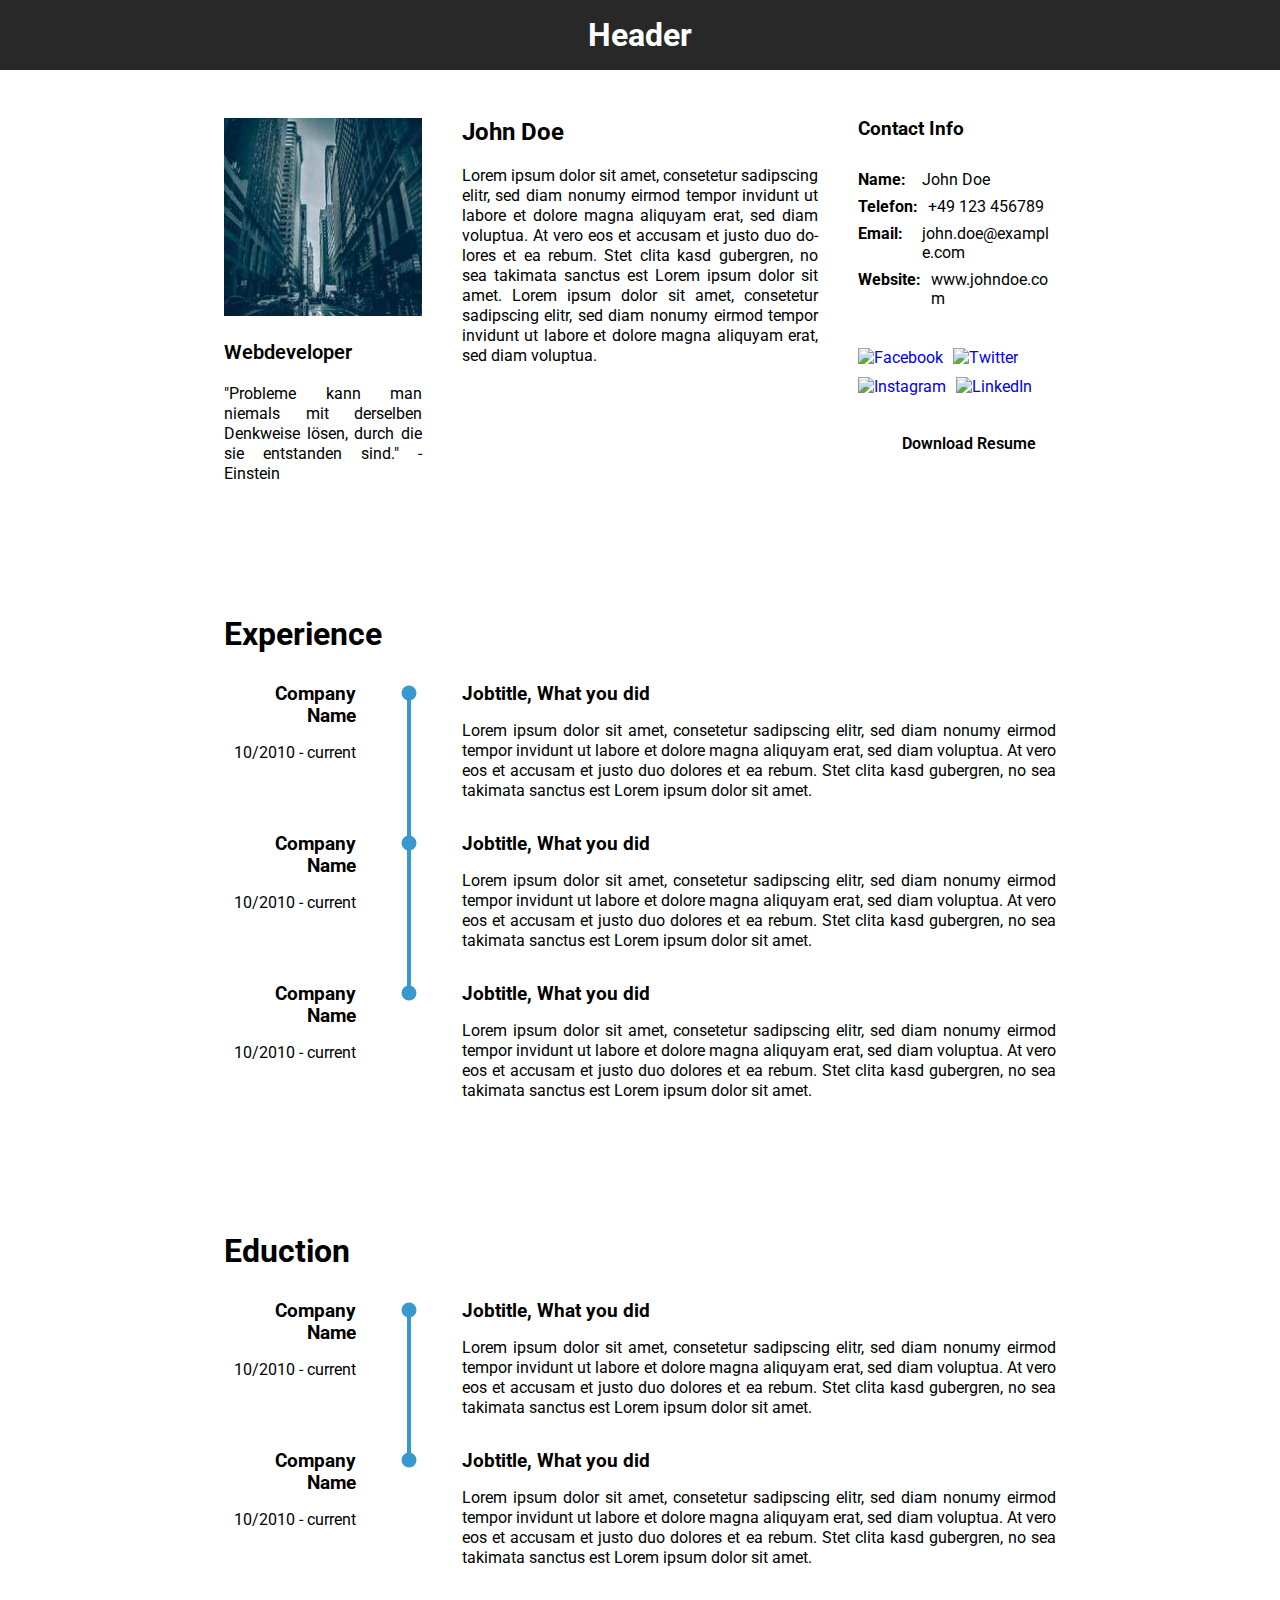
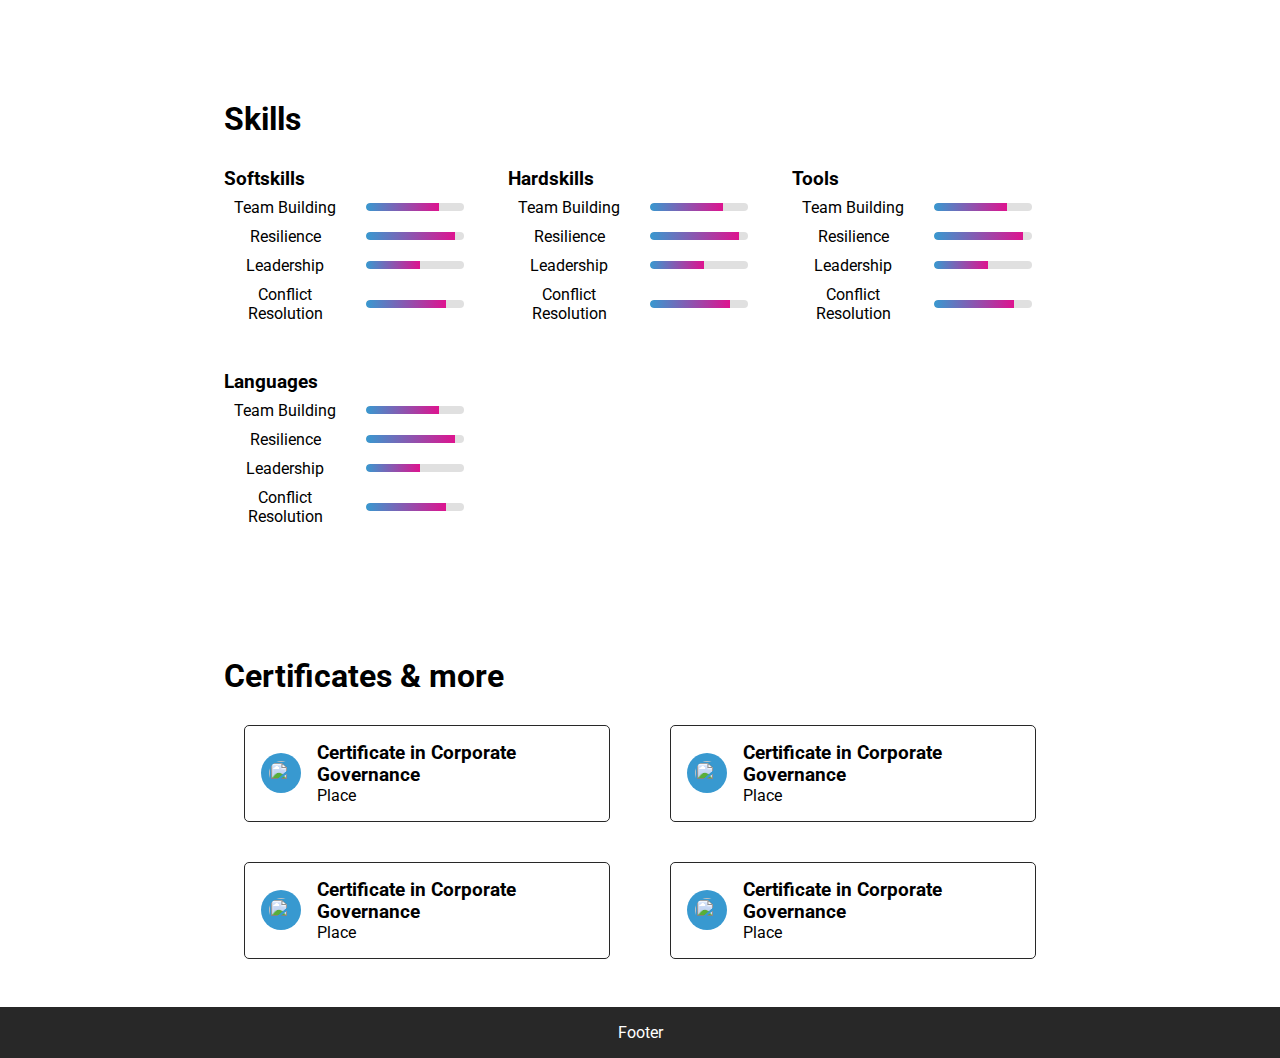
==== commit f5003f82: "fix replace img link path in index.html" ====
--- a/index.html
+++ b/index.html
@@ -22,7 +22,7 @@
         <section class="persona__img_job">
           <div class="persona__img_container">
             <img
-              src="https://picsum.photos/200/200"
+              src="./src/img/profile_JohnDoe.jpg"
               alt="Image of John Doe"
               class="persona__img"
             />
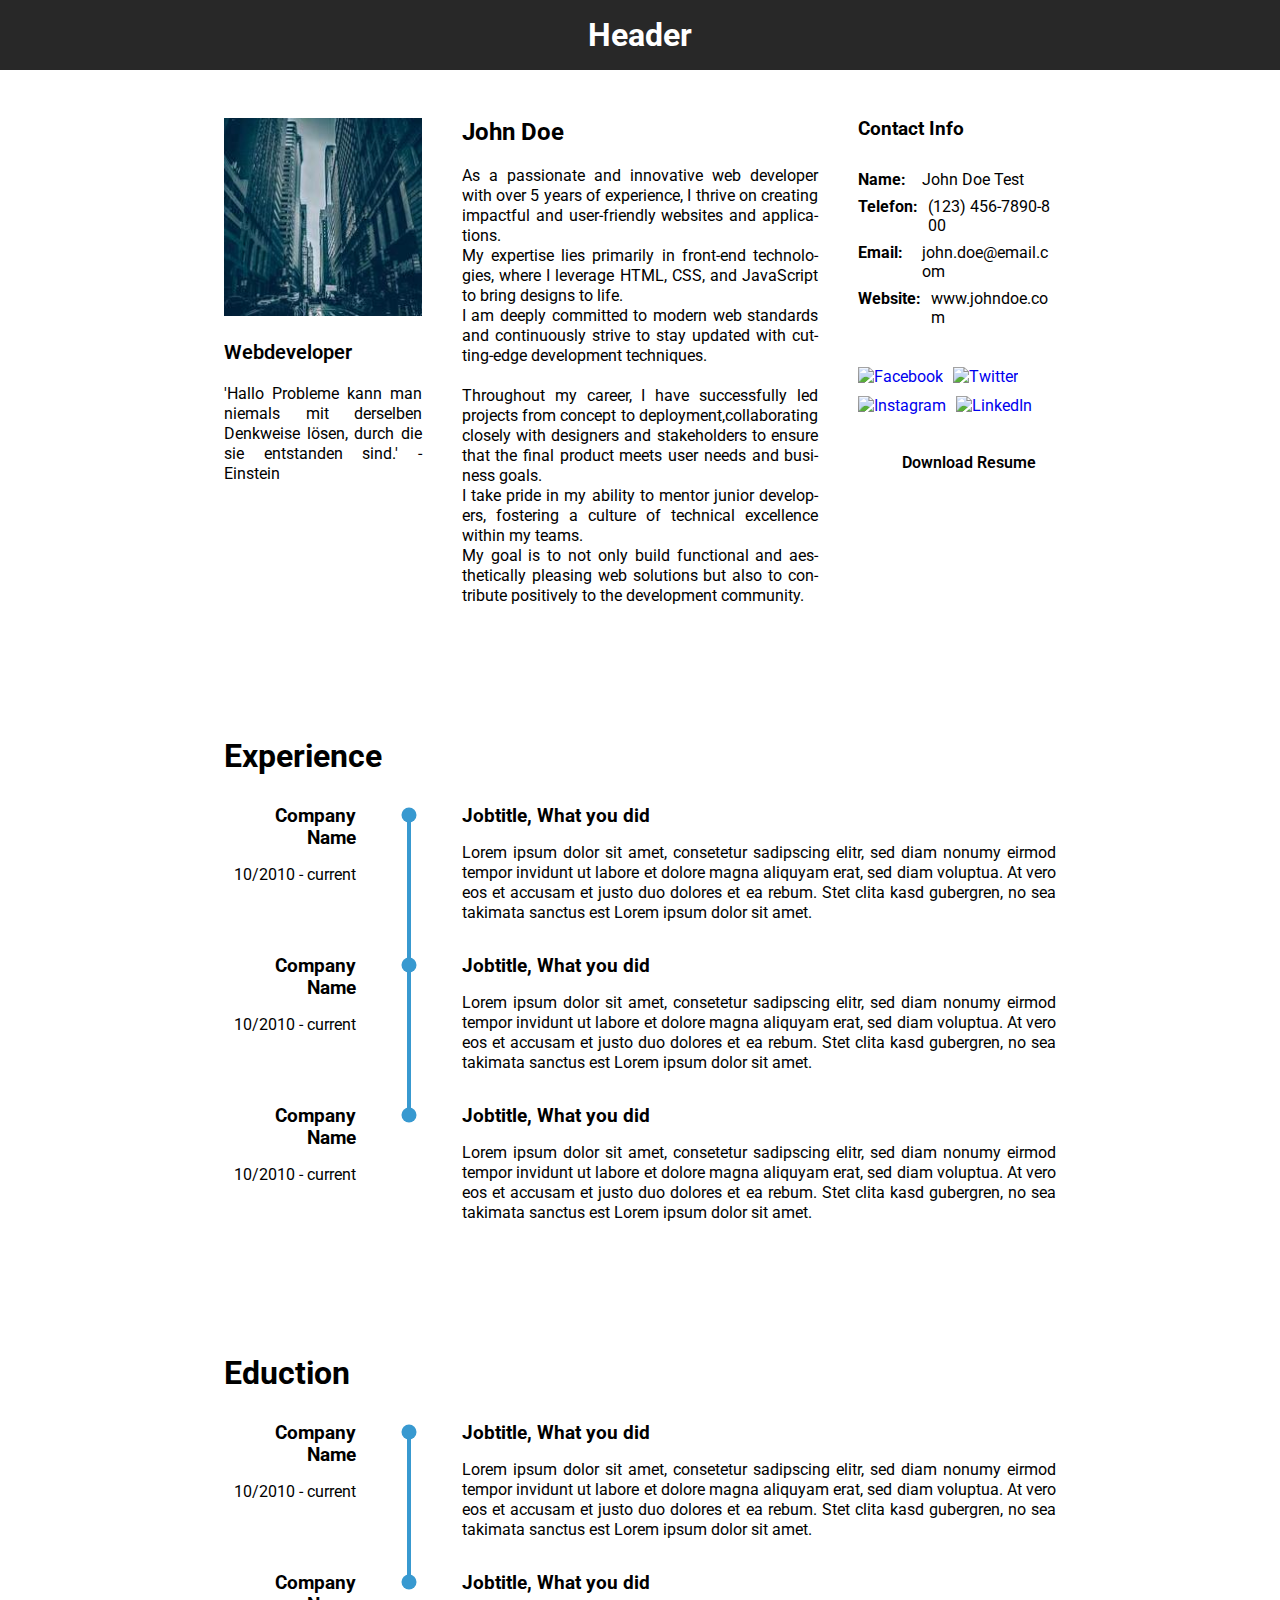
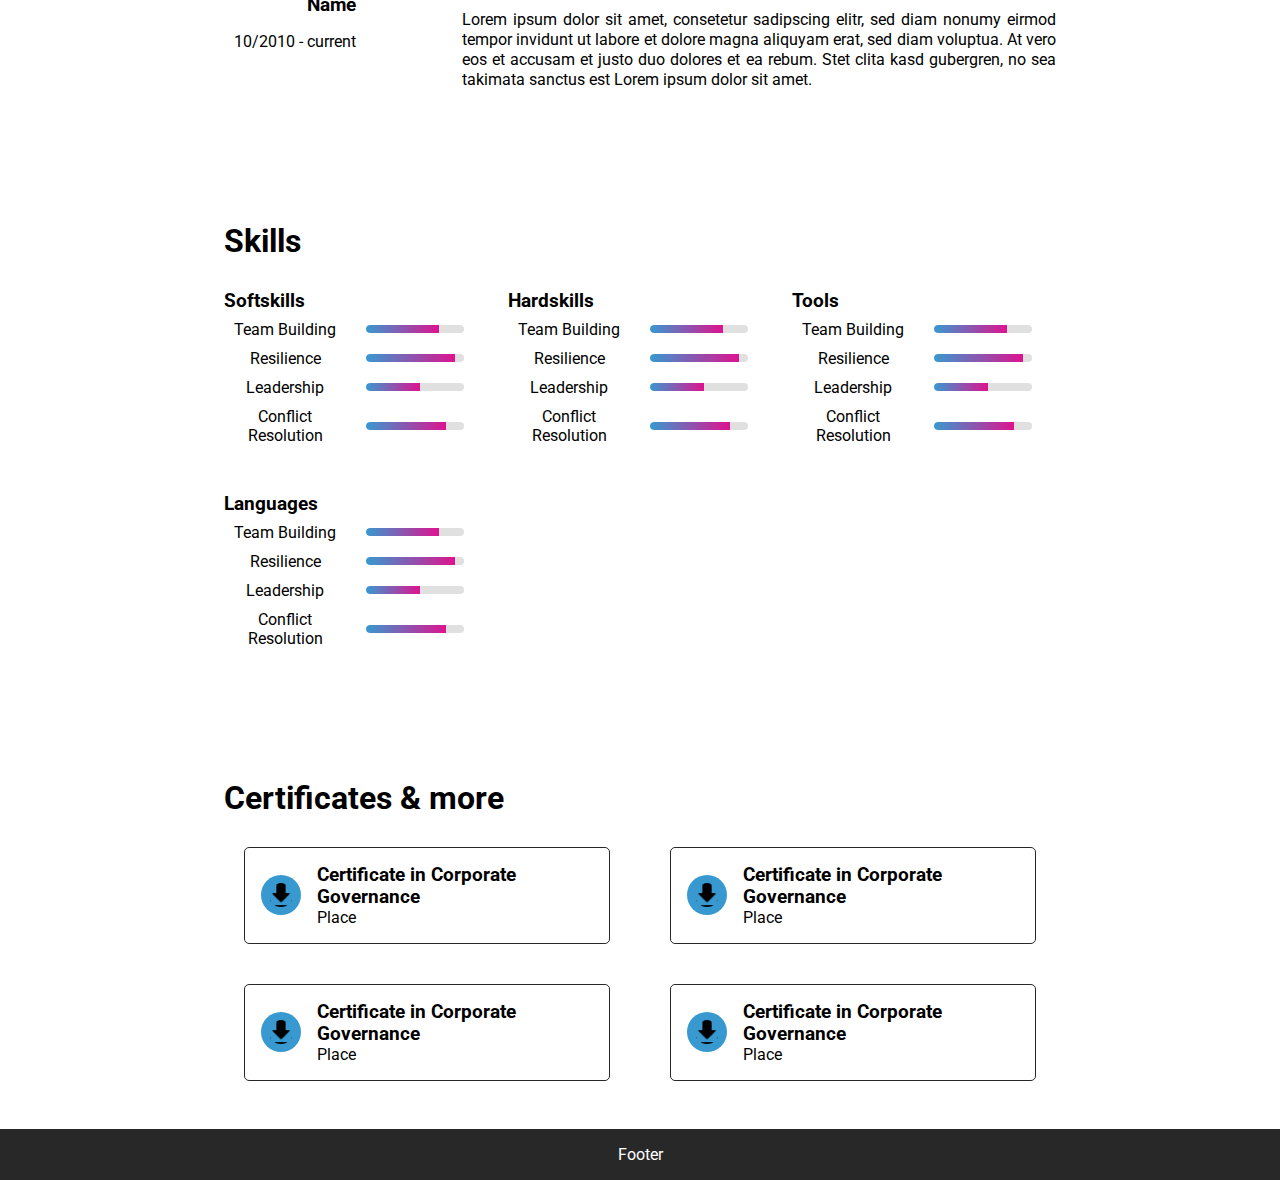
==== commit 1f57241c: "feat: add dynamic data and refactor structure for persona" ====
--- a/index.html
+++ b/index.html
@@ -10,7 +10,7 @@
       href="https://fonts.googleapis.com/css2?family=Roboto:ital,wght@0,100;0,300;0,400;0,500;0,700;0,900;1,100;1,300;1,400;1,500;1,700;1,900&display=swap"
       rel="stylesheet"
     />
-    <title>Portfolio John Doe</title>
+    <title>Portfolio Lab</title>
   </head>
 
   <body class="main-container">
@@ -28,7 +28,7 @@
             />
           </div>
           <div class="persona__job_title">Webdeveloper</div>
-          <div class="persona__slogan">
+          <div class="persona__slogan" id="slogan">
             "Probleme kann man niemals mit derselben Denkweise lösen, durch die
             sie entstanden sind." - Einstein
           </div>
@@ -50,19 +50,25 @@
           <div class="persona__contact_info_container">
             <div class="persona__contact name">
               <div class="persona__contact_label">Name:</div>
-              <div class="persona__contact_value">John Doe</div>
+              <div class="persona__contact_value" id="name">John Doe</div>
             </div>
             <div class="persona__contact telephone">
               <div class="persona__contact_label">Telefon:</div>
-              <div class="persona__contact_value">+49 123 456789</div>
+              <div class="persona__contact_value" id="phone">
+                +49 123 456789
+              </div>
             </div>
             <div class="persona__contact email">
               <div class="persona__contact_label">Email:</div>
-              <div class="persona__contact_value">john.doe@example.com</div>
+              <div class="persona__contact_value" id="email">
+                john.doe@example.com
+              </div>
             </div>
             <div class="persona__contact website">
               <div class="persona__contact_label">Website:</div>
-              <div class="persona__contact_value">www.johndoe.com</div>
+              <div class="persona__contact_value" id="website">
+                www.johndoe.com
+              </div>
             </div>
           </div>
           <div class="persona__social_media_icons">
@@ -386,7 +392,11 @@
           <div class="certification__wrapper">
             <a href="http://" target="_blank" rel="noopener noreferrer">
               <div class="certification__download">
-                <img src="" alt="" class="certification__download_icon" />
+                <img
+                  src="./src/icons/download.png"
+                  alt=""
+                  class="certification__download_icon"
+                />
               </div>
               <div class="certification__text">
                 <h3 class="certification__title">
@@ -399,7 +409,11 @@
           <div class="certification__wrapper">
             <a href="http://" target="_blank" rel="noopener noreferrer">
               <div class="certification__download">
-                <img src="" alt="" class="certification__download_icon" />
+                <img
+                  src="./src/icons/download.png"
+                  alt=""
+                  class="certification__download_icon"
+                />
               </div>
               <div class="certification__text">
                 <h3 class="certification__title">
@@ -412,7 +426,11 @@
           <div class="certification__wrapper">
             <a href="http://" target="_blank" rel="noopener noreferrer">
               <div class="certification__download">
-                <img src="" alt="" class="certification__download_icon" />
+                <img
+                  src="./src/icons/download.png"
+                  alt=""
+                  class="certification__download_icon"
+                />
               </div>
               <div class="certification__text">
                 <h3 class="certification__title">
@@ -425,7 +443,11 @@
           <div class="certification__wrapper">
             <a href="http://" target="_blank" rel="noopener noreferrer">
               <div class="certification__download">
-                <img src="" alt="" class="certification__download_icon" />
+                <img
+                  src="./src/icons/download.png"
+                  alt=""
+                  class="certification__download_icon"
+                />
               </div>
               <div class="certification__text">
                 <h3 class="certification__title">
@@ -441,5 +463,6 @@
     <footer class="main-footer">
       <p>Footer</p>
     </footer>
+    <script type="module" src="./src/component/app.js"></script>
   </body>
 </html>
--- a/src/styles/style.css
+++ b/src/styles/style.css
@@ -175,7 +175,7 @@
 
 .persona__download_cv > p::before {
   content: "";
-  background-image: url("./src/icons/download.svg");
+  background-image: url("./src/icons/download.png");
   background-repeat: no-repeat;
   background-position: center;
   background-size: contain;
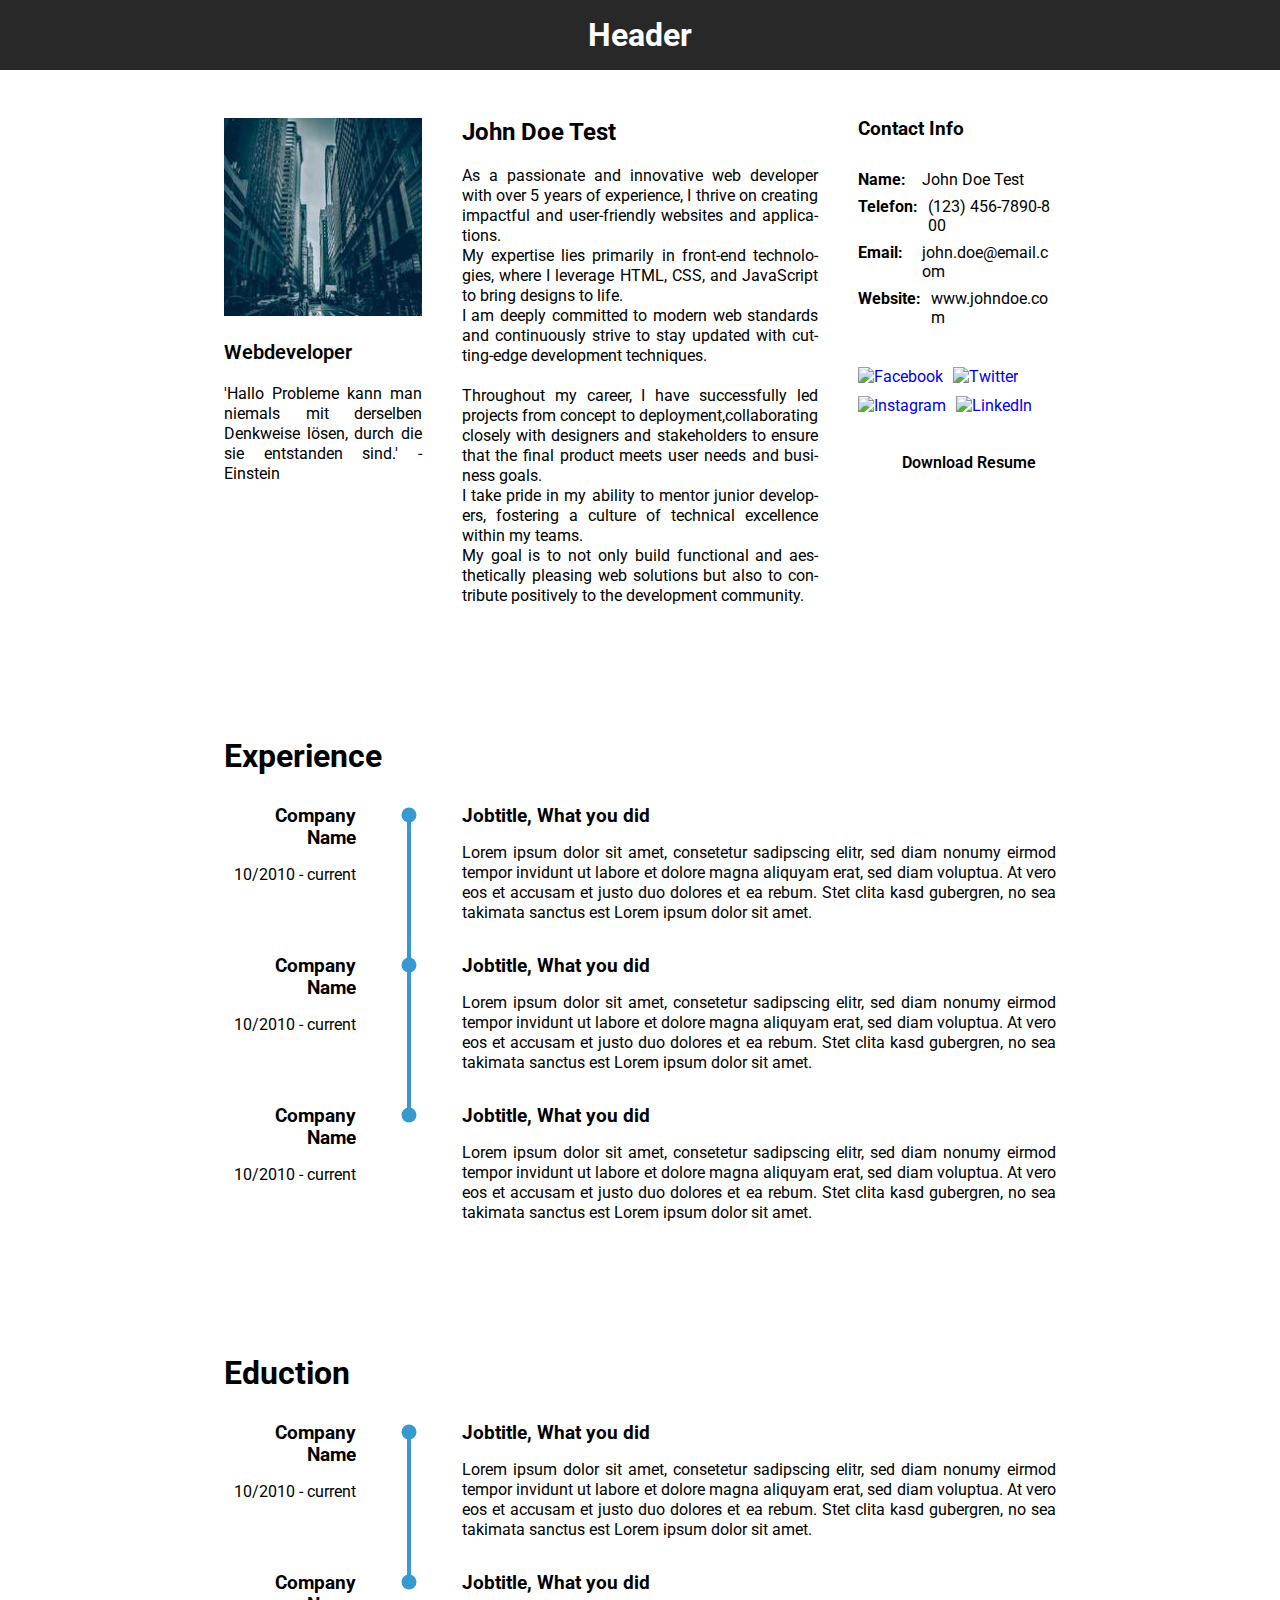
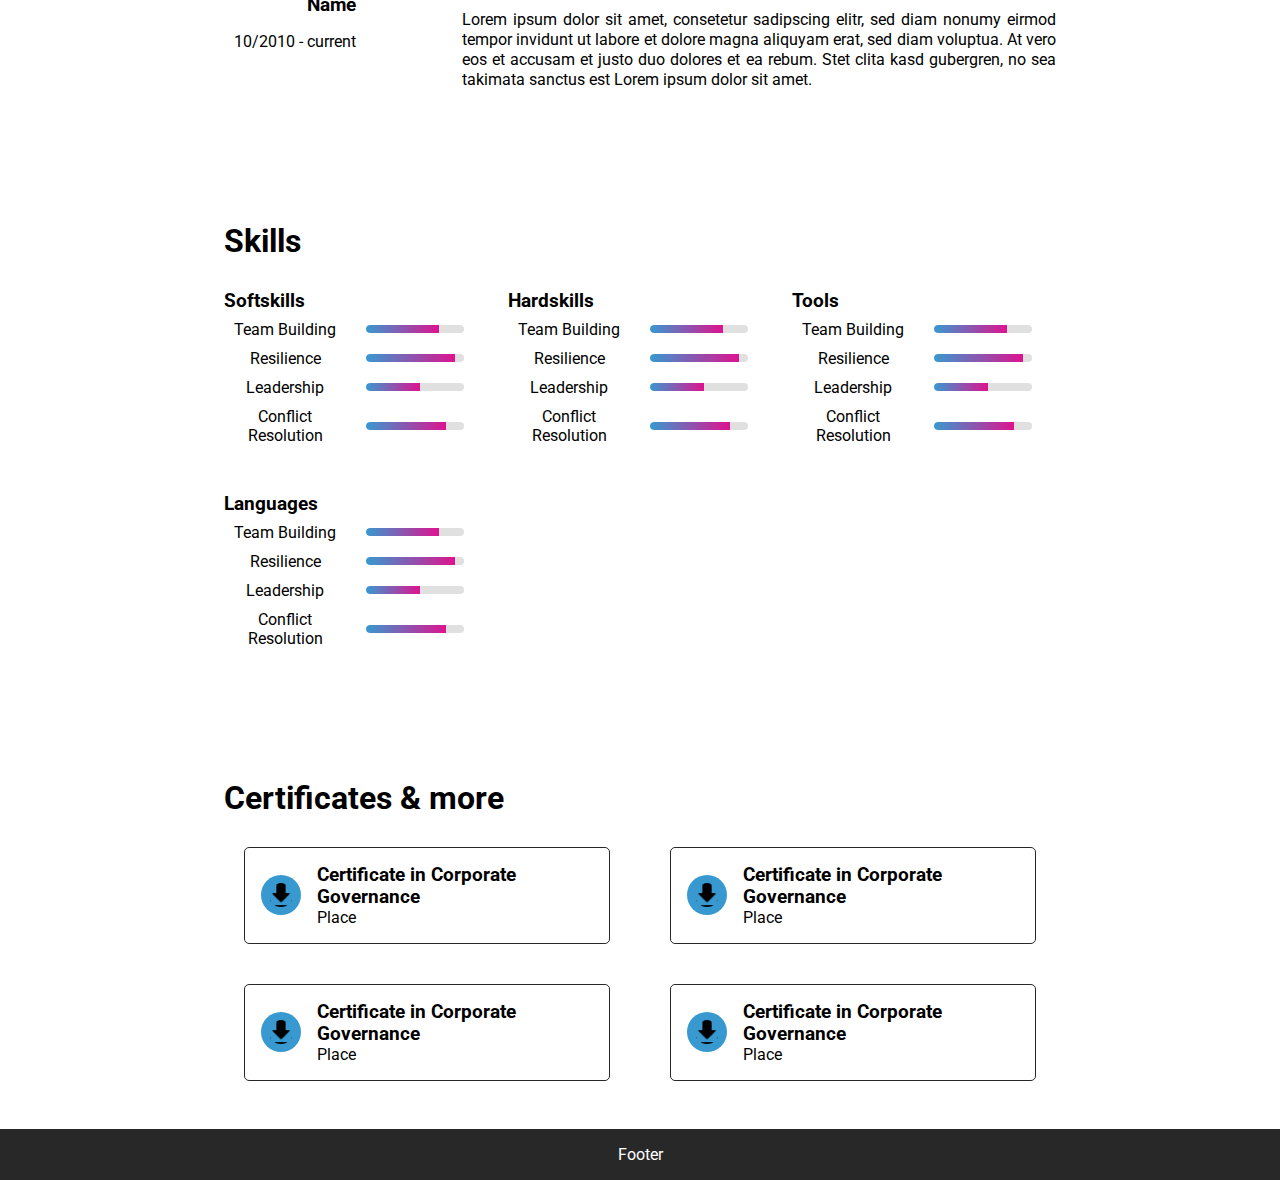
==== commit 0a4c124e: "refactor: replace elementbyID with data- structure" ====
--- a/index.html
+++ b/index.html
@@ -34,7 +34,7 @@
           </div>
         </section>
         <section class="persona__name_info">
-          <h1 class="persona__name">John Doe</h1>
+          <h1 class="persona__name" data-persona-name>John Doe</h1>
           <p class="persona__selfdescription">
             Lorem ipsum dolor sit amet, consetetur sadipscing elitr, sed diam
             nonumy eirmod tempor invidunt ut labore et dolore magna aliquyam
@@ -50,23 +50,25 @@
           <div class="persona__contact_info_container">
             <div class="persona__contact name">
               <div class="persona__contact_label">Name:</div>
-              <div class="persona__contact_value" id="name">John Doe</div>
+              <div class="persona__contact_value" data-persona-name>
+                John Doe
+              </div>
             </div>
             <div class="persona__contact telephone">
               <div class="persona__contact_label">Telefon:</div>
-              <div class="persona__contact_value" id="phone">
+              <div class="persona__contact_value" data-persona-phone>
                 +49 123 456789
               </div>
             </div>
             <div class="persona__contact email">
               <div class="persona__contact_label">Email:</div>
-              <div class="persona__contact_value" id="email">
+              <div class="persona__contact_value" data-persona-email>
                 john.doe@example.com
               </div>
             </div>
             <div class="persona__contact website">
               <div class="persona__contact_label">Website:</div>
-              <div class="persona__contact_value" id="website">
+              <div class="persona__contact_value" data-persona-website>
                 www.johndoe.com
               </div>
             </div>
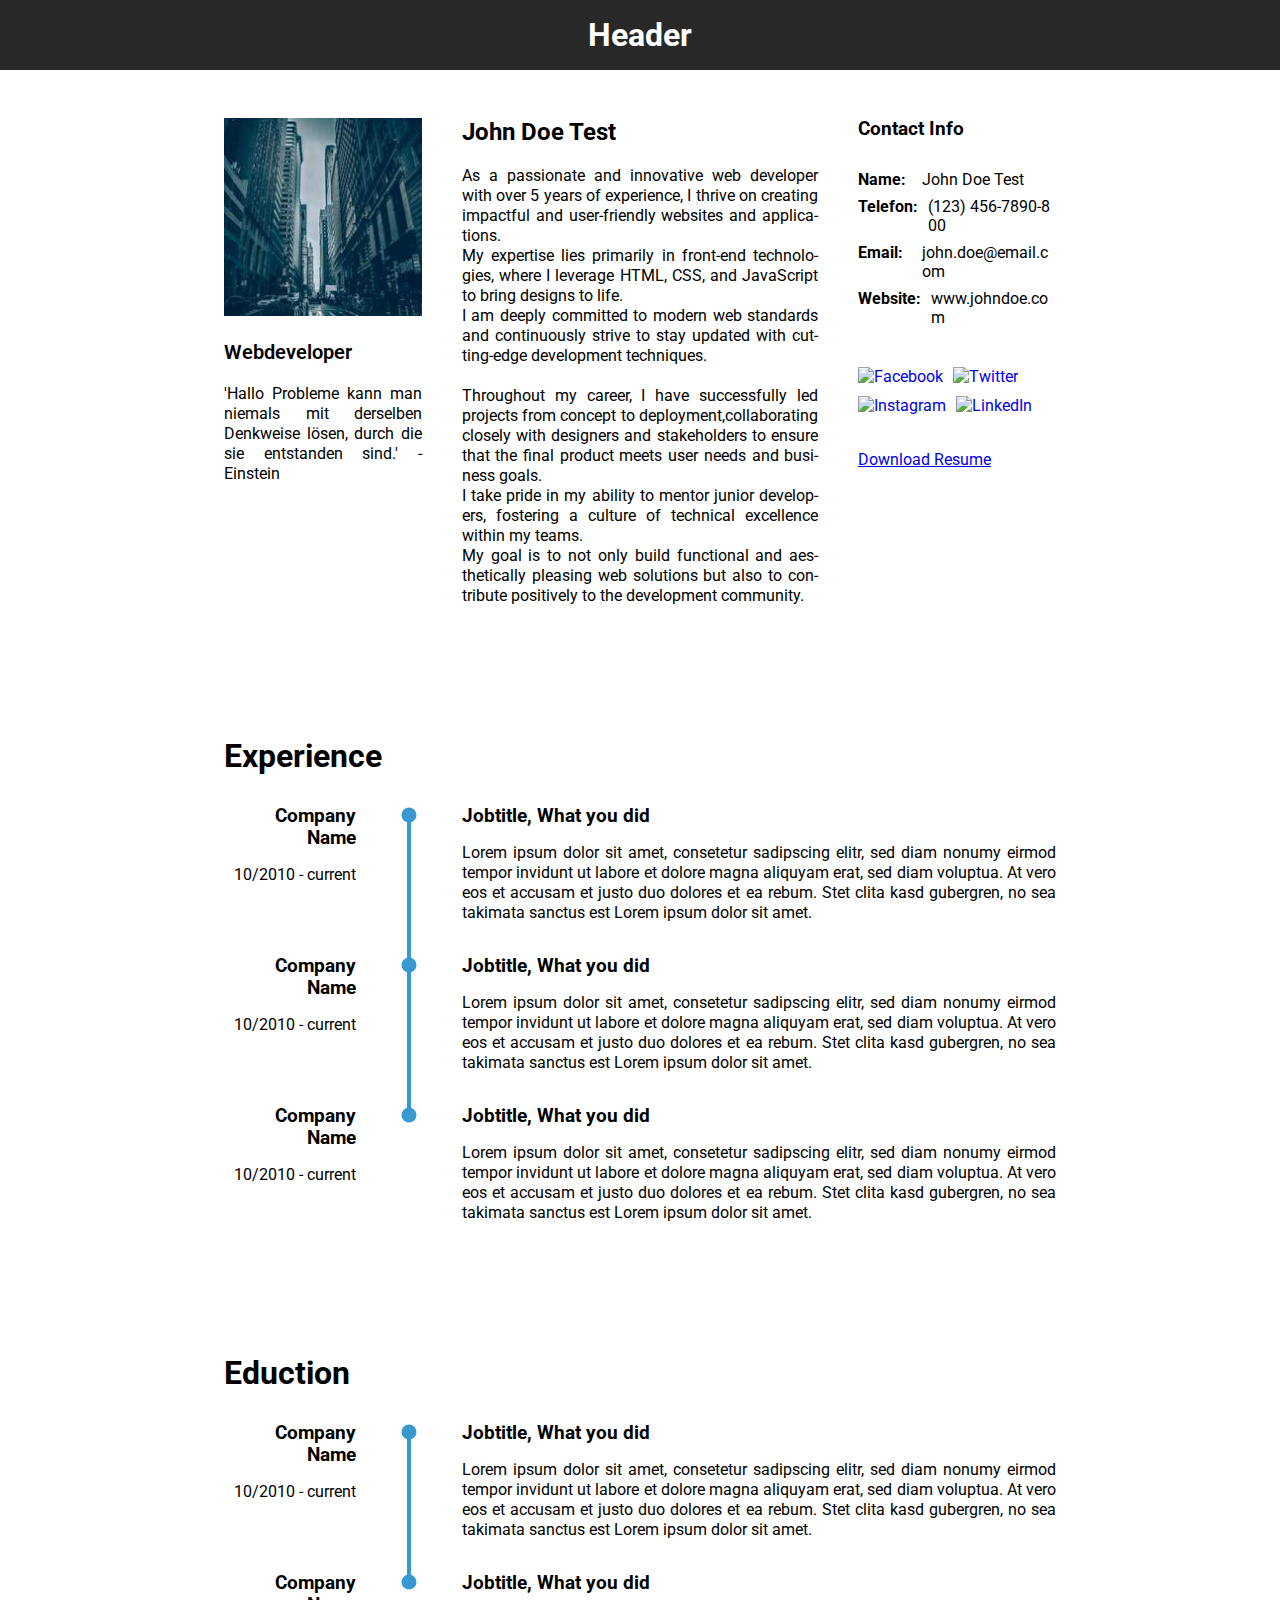
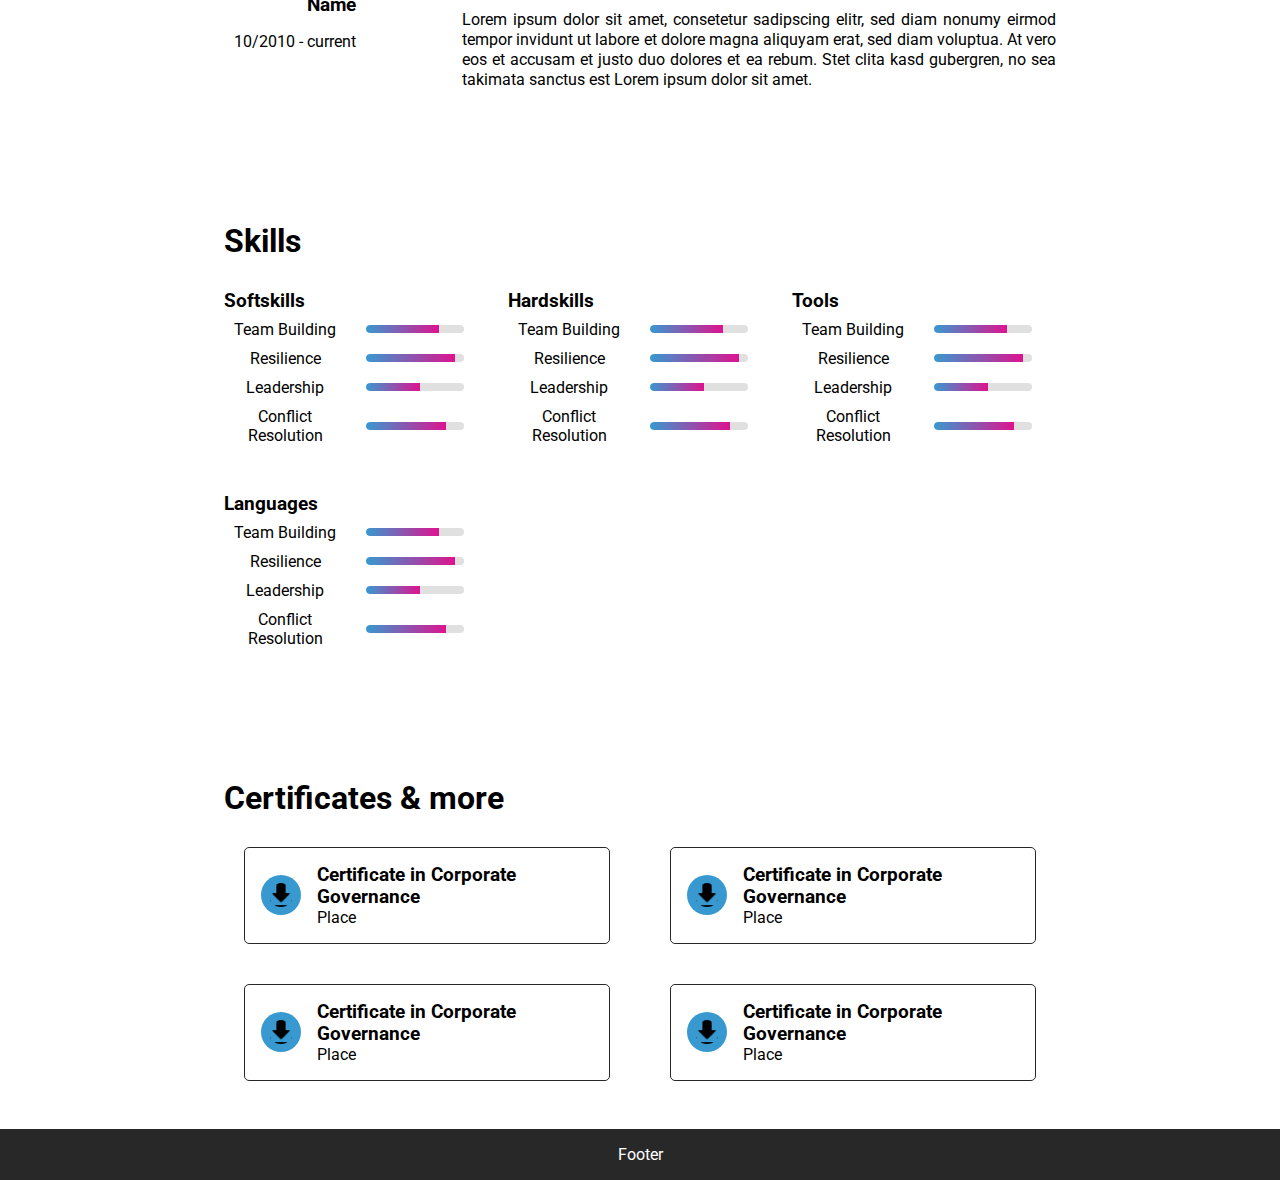
==== commit 6e8a419b: "feat: example webcomponent test" ====
--- a/index.html
+++ b/index.html
@@ -116,7 +116,10 @@
             </a>
           </div>
           <div class="persona__download_cv">
+            <a href="/images/myw3schoolsimage.jpg" download="my-cv">
             <p>Download Resume</p>
+            </a>
+            </div>
           </div>
         </section>
       </article>
